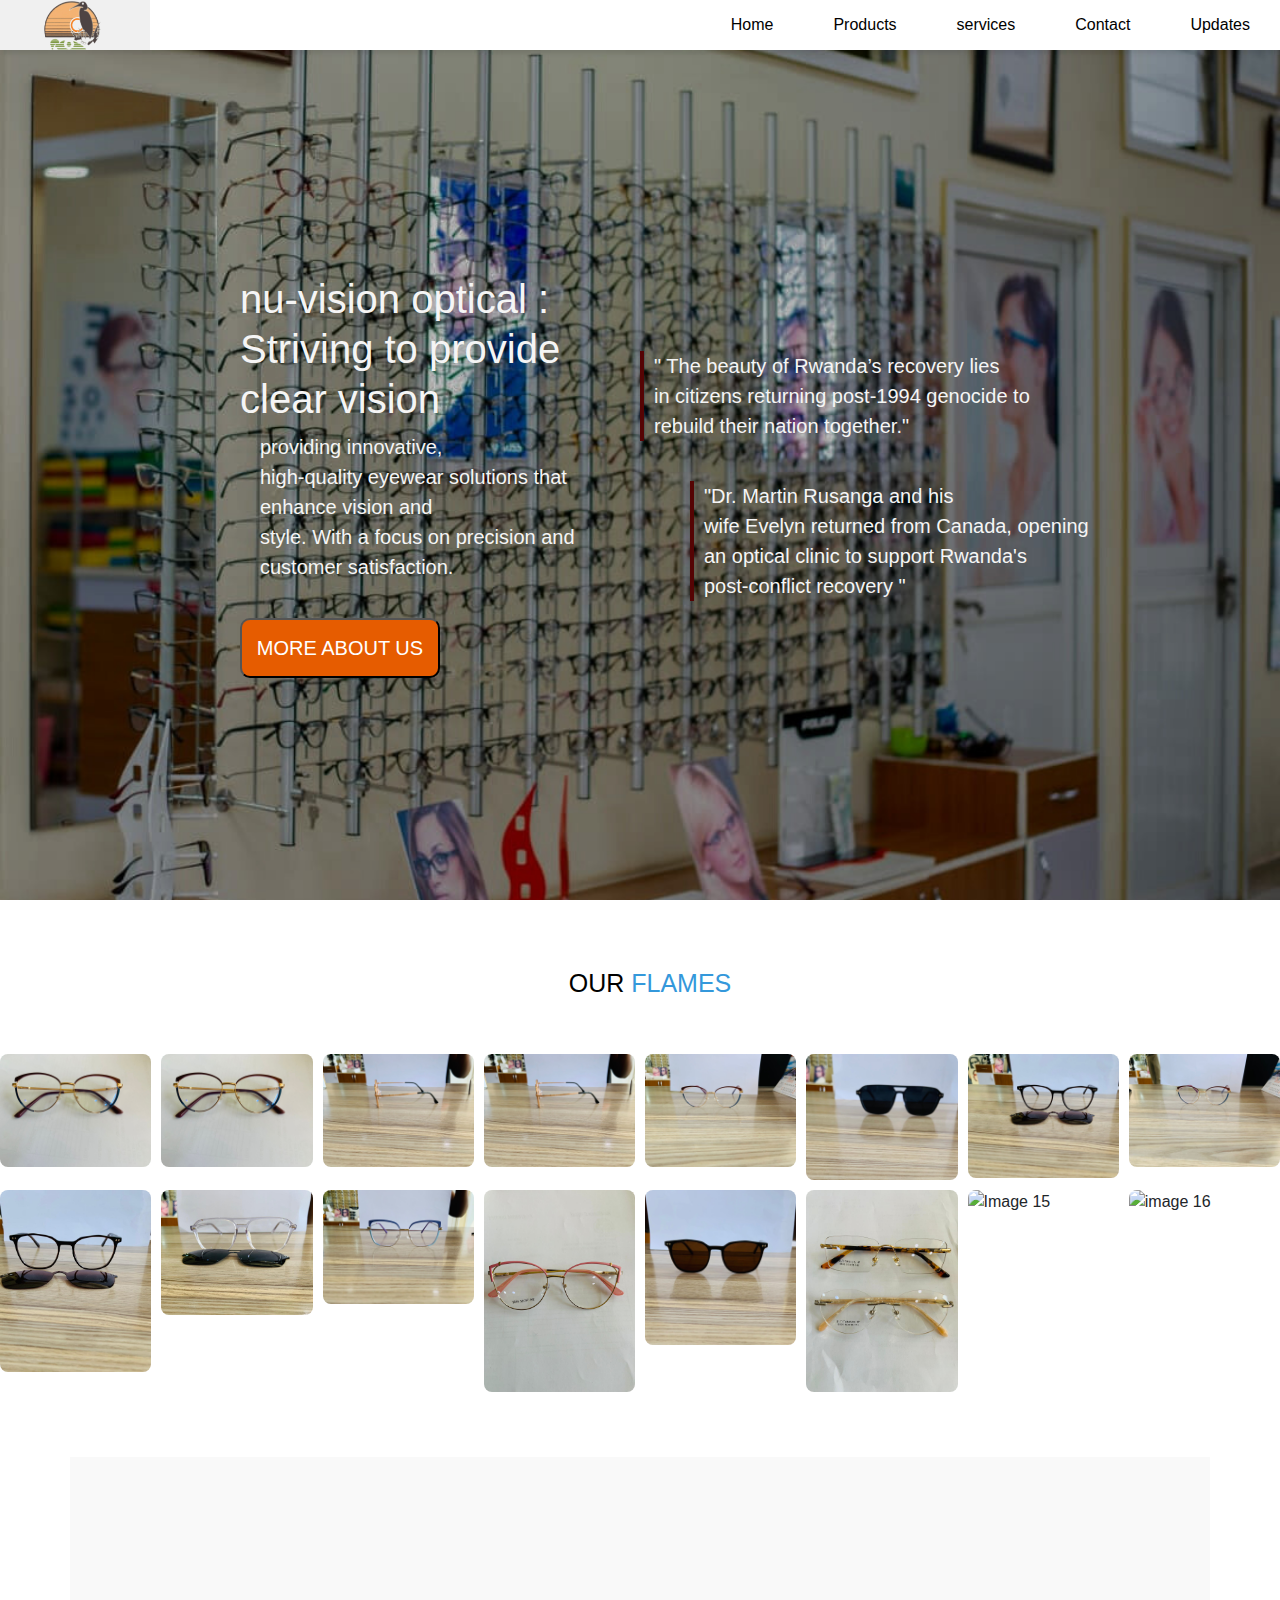
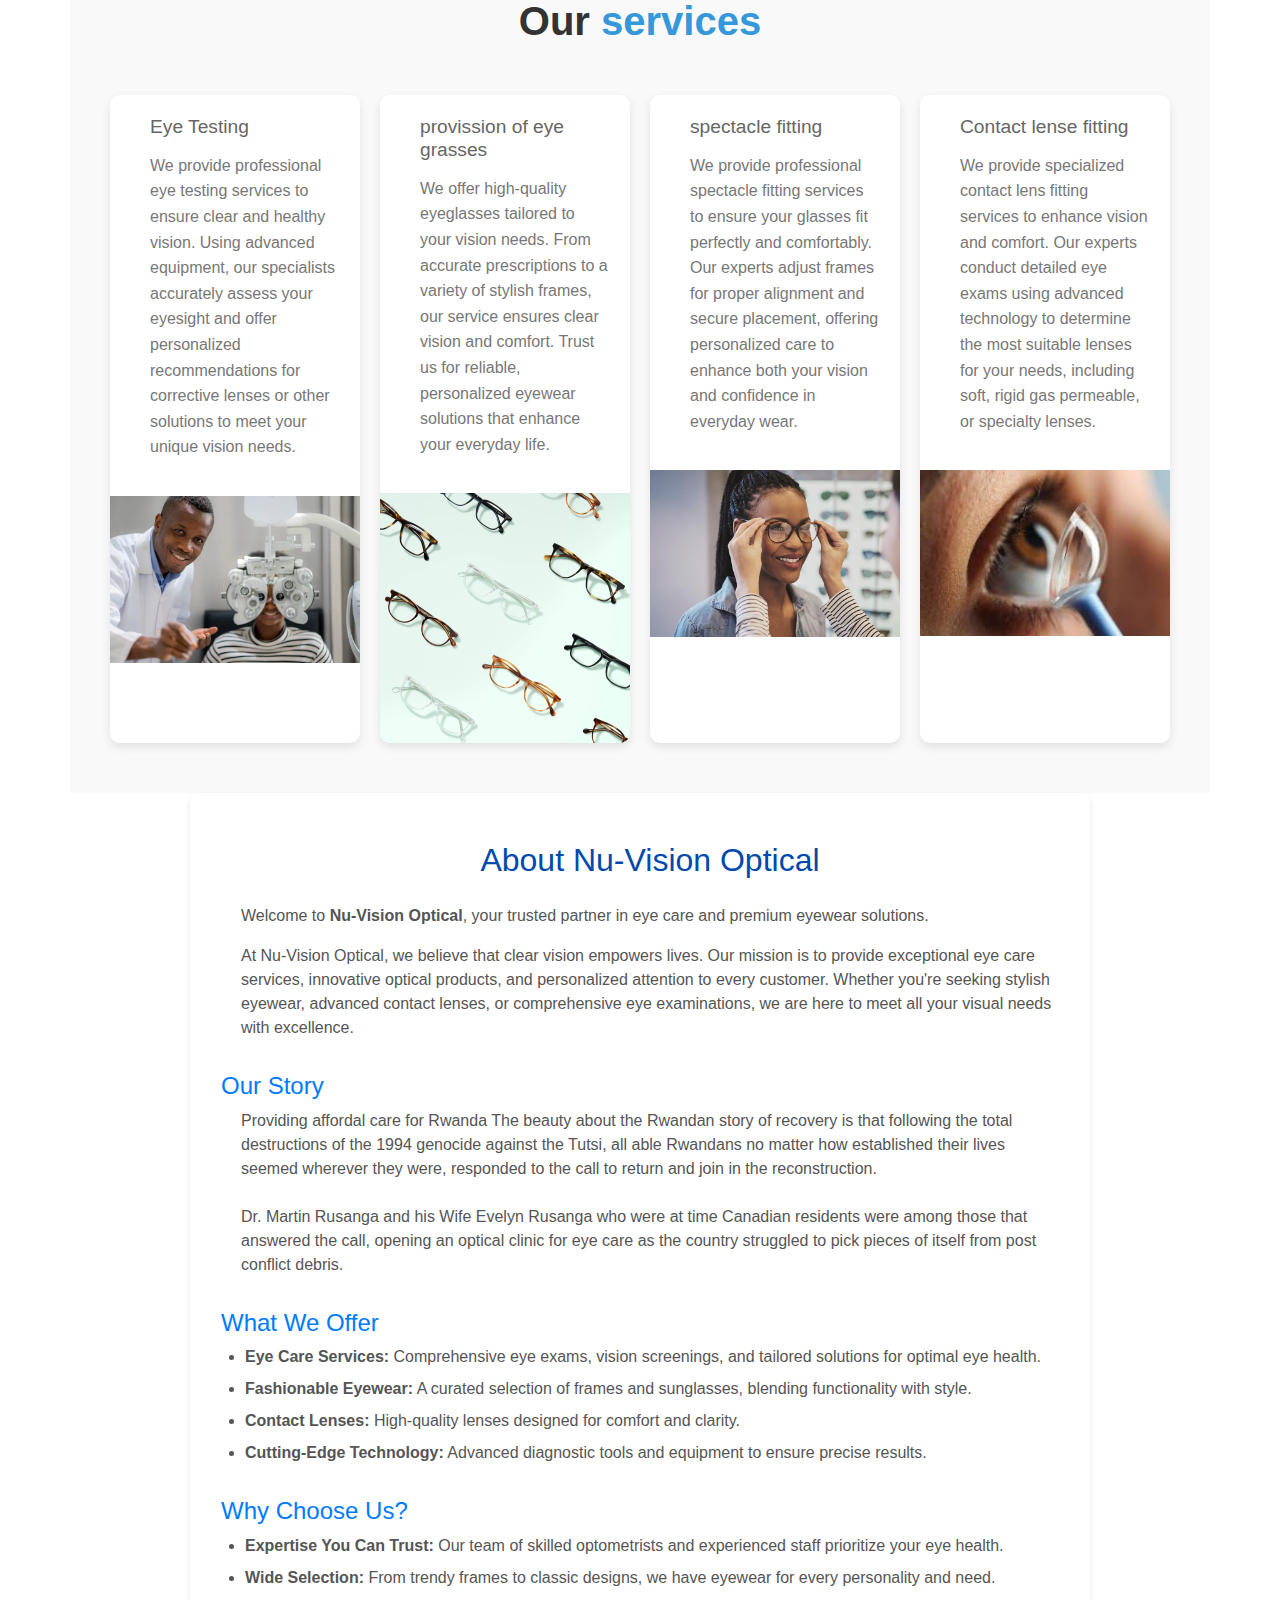
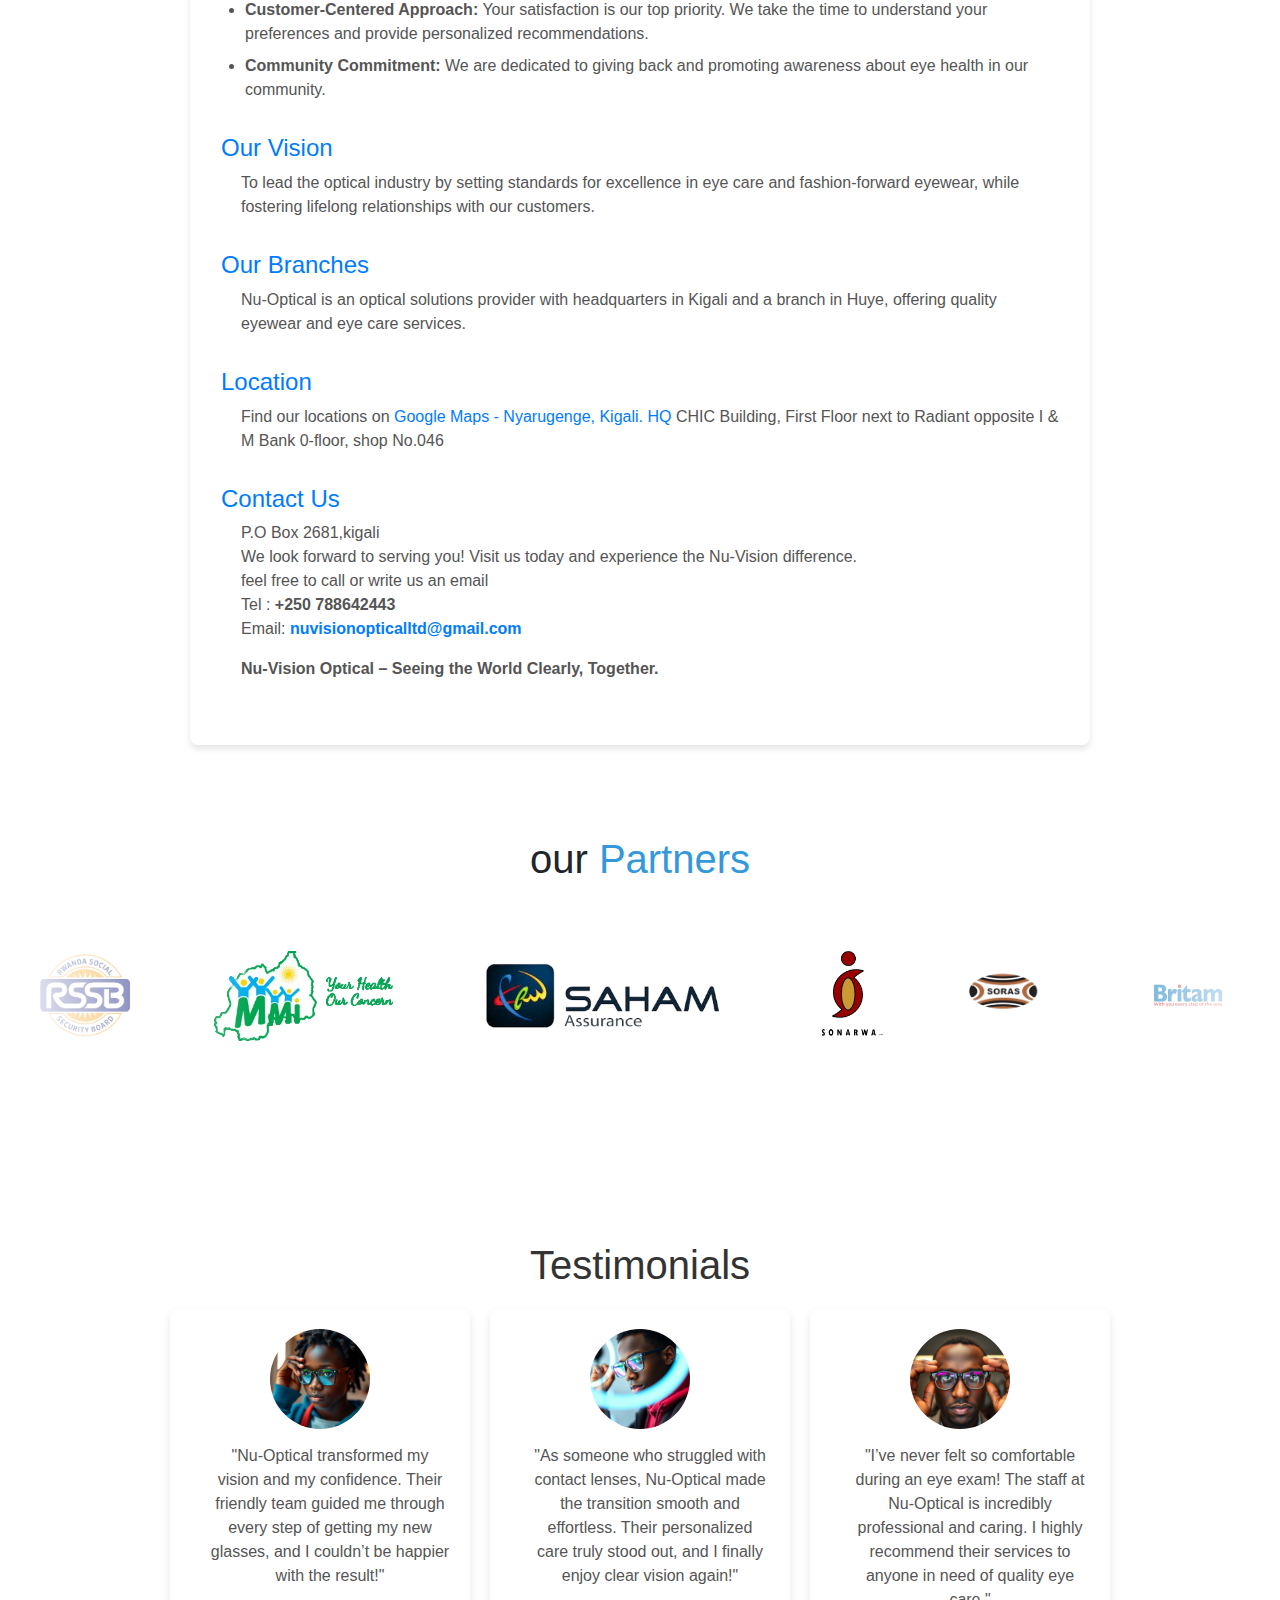
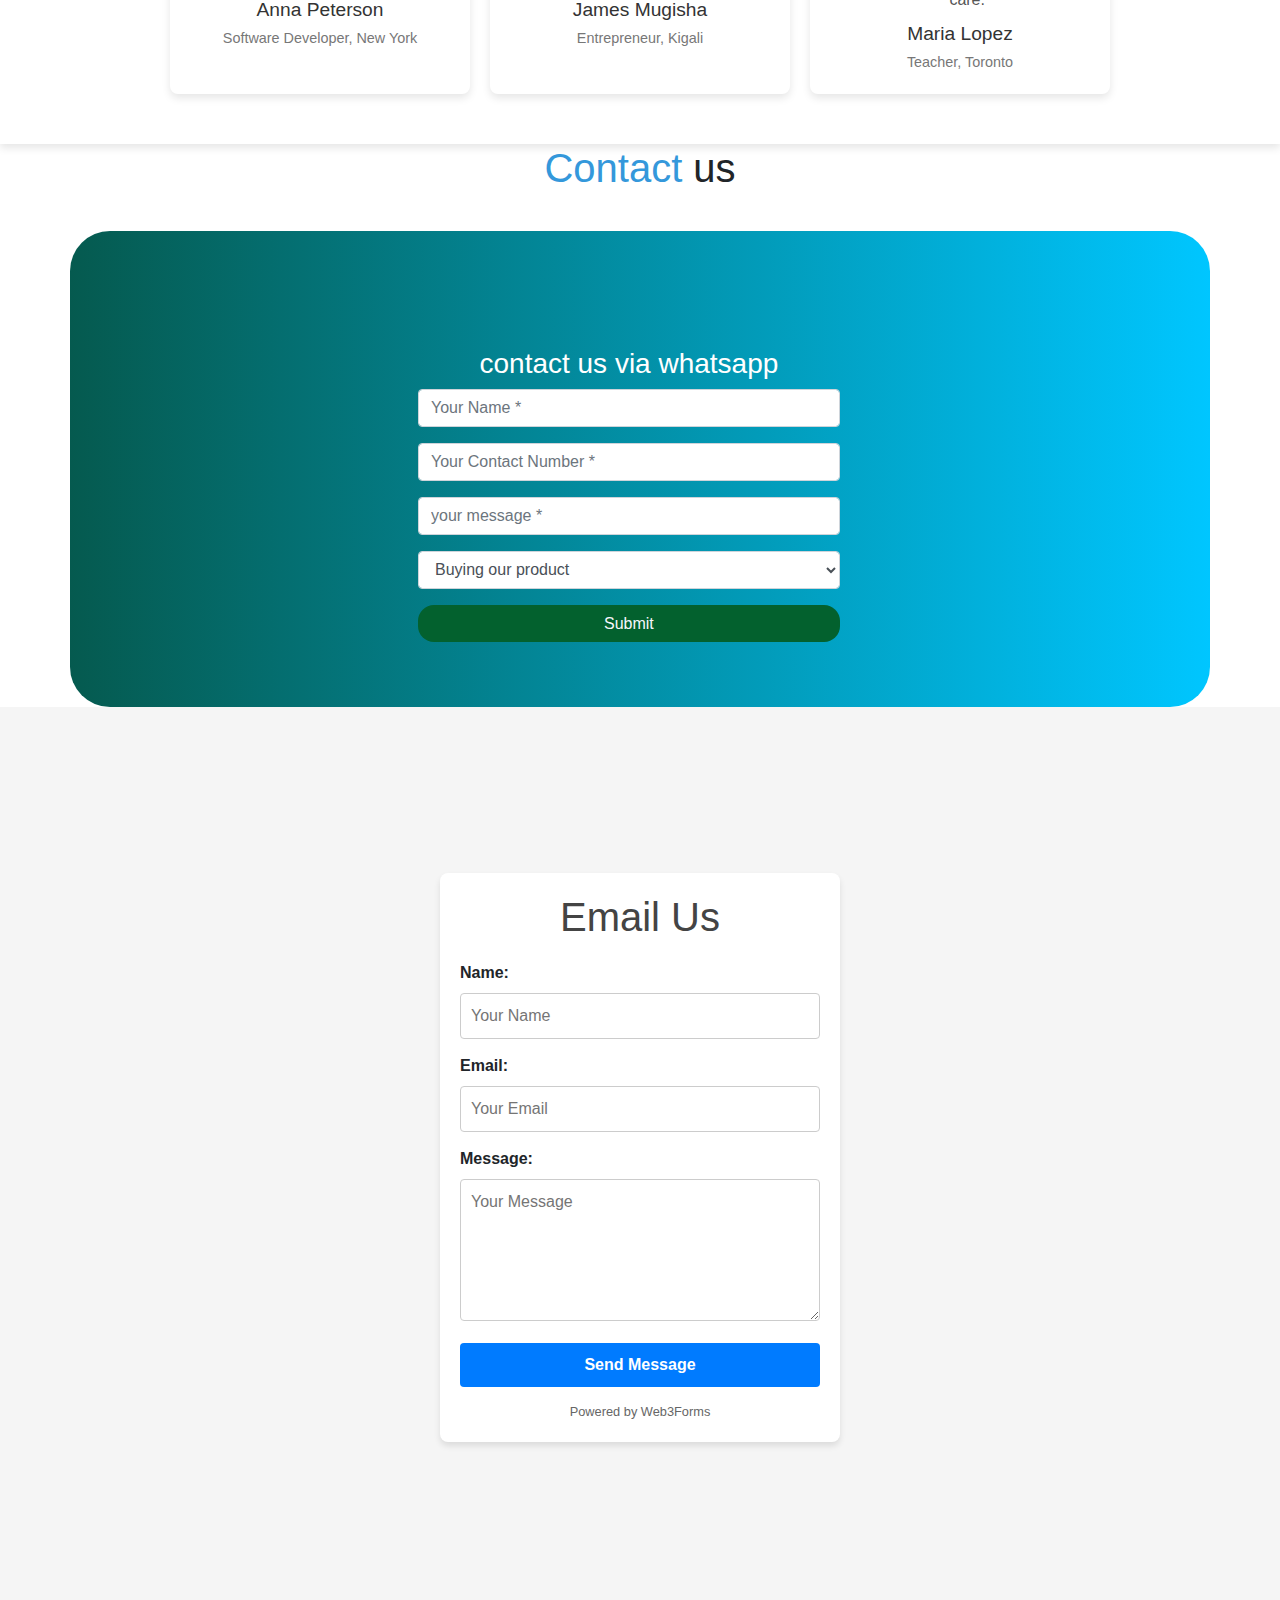
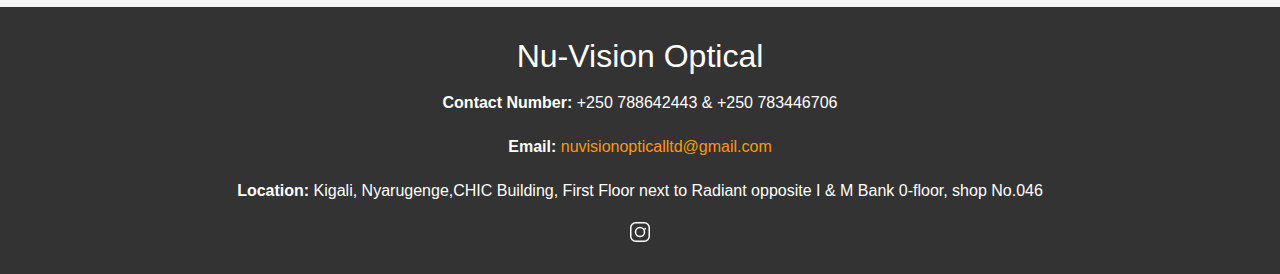
==== index.html @ e4e677a3 "Add files via upload" ====
<!DOCTYPE html>
<html lang="en">
<head>
  <meta charset="UTF-8">
  <meta http-equiv="X-UA-Compatible" content="IE=edge">
  <meta name="viewport" content="width=device-width, initial-scale=1.0">
  <title>nu-vision optical</title>
  <link rel="stylesheet" href="style.css">
   <link href="https://maxcdn.bootstrapcdn.com/bootstrap/4.1.1/css/bootstrap.min.css" rel="stylesheet"
        id="bootstrap-css" />
</head>
<body>
               <!--start of navbar-->

<section class="home">
     <nav>
    <ul class="sidebar">
      <li onclick="hideSidebar()"><a href="#"><svg xmlns="http://www.w3.org/2000/svg" height="26" viewBox="0 96 960 960" width="26"><path d="m249 849-42-42 231-231-231-231 42-42 231 231 231-231 42 42-231 231 231 231-42 42-231-231-231 231Z"/></svg></a></li>
      <li><a href="index.html">Home</a></li>
      <li><a href="products.html">Products</a></li>
              <li><a href="about.html">About</a></li>

      <li><a href="services.html">services</a></li>
      <li><a href="contacts.html">contact</a></li>
      <li><a href="updates.html">Updates</a></li>

    </ul>
    <ul>
      <li><a href="#"> <img src="logo.png"> </a></li>
      <li class="hideOnMobile"><a href="index.html">Home</a></li>
      <li class="hideOnMobile" id="scrollButton-products"><a href="#">Products</a></li>
      <li class="hideOnMobile" id="scrollButton-services"><a href="#">services</a></li>
      <li class="hideOnMobile" id="scrollButton-contacts"><a href="#">Contact</a></li>
      <li class="hideOnMobile" id="scrollButton-contacts"><a href="Updates.html">Updates</a></li>

      <li class="menu-button" onclick="showSidebar()"><a href="#"><svg xmlns="http://www.w3.org/2000/svg" height="26" viewBox="0 96 960 960" width="26"><path d="M120 816v-60h720v60H120Zm0-210v-60h720v60H120Zm0-210v-60h720v60H120Z"/></svg></a></li>
    </ul>
  </nav>

  <script>
    function showSidebar(){
      const sidebar = document.querySelector('.sidebar');
      sidebar.style.display = 'flex';
    }

    function hideSidebar(){
      const sidebar = document.querySelector('.sidebar');
      sidebar.style.display = 'none';
    }

    // Background image rotation
    let currentImage = 0;
    const images = ['image5.png', 'image6.png', 'image3.png']; // Add the images here

    function changeBackground() {
      document.querySelector('.home').style.backgroundImage = `url(${images[currentImage]})`;
      currentImage = (currentImage + 1) % images.length; // Rotate between the images
    }

    setInterval(changeBackground, 5000); // Change image every 5 seconds
  </script>
             <!--End of navbar-->




         <!--hero-->

  <main class="main-hero">
        <div class="main-texts">
            <div class="main-hero-intro"> 
              <h1> nu-vision optical :<br> Striving to provide <br>clear vision</h1> 
              <p> providing innovative,<br> high-quality  eyewear solutions that enhance vision and <br> style. With a focus on precision  and customer satisfaction.</p> 
              <button class="more-button" id="scrollButton" > MORE ABOUT US </button>
            </div>
            <div class="main-hero-quotes"> 
              <p> " The beauty of Rwanda’s recovery lies  <br>in citizens returning post-1994 genocide to <br> rebuild their nation together."</p> 
              <p>"Dr. Martin Rusanga and his <br>wife Evelyn returned from Canada, opening <br> an optical clinic to support Rwanda's <br>post-conflict recovery "</p>
            </div>
        </div>
  </main>
</section>
         <!--End of hero-->

     
    
         <!--brands-->
  <section class="destination-index" id="targetSection-products" style="margin-top: 0px;">
    <p>Our<span> Flames</span></p>
             <div class="image-gallery">
                <!-- Placeholder images, replace src with actual image paths -->
                <img src="WhatsApp Image 2025-01-03 at 4.32.01 PM (1).jpeg" alt="Image 1">
                <img src="WhatsApp Image 2025-01-03 at 4.32.01 PM.jpeg" alt="Image 2">
                <img src="WhatsApp Image 2025-01-03 at 4.32.07 PM (1).jpeg" alt="Image 3">
                <img src="WhatsApp Image 2025-01-03 at 4.32.07 PM.jpeg" alt="Image 4">
                <img src="WhatsApp Image 2025-01-03 at 4.32.17 PM (1).jpeg" alt="Image 5">
                <img src="WhatsApp Image 2025-01-03 at 4.32.45 PM.jpeg" alt="Image 6">
                <img src="WhatsApp Image 2025-01-03 at 4.32.51 PM.jpeg" alt="Image 7">
                <img src="WhatsApp Image 2025-01-03 at 4.33.42 PM.jpeg" alt="Image 8">
                <img src="WhatsApp Image 2025-01-03 at 4.34.51 PM.jpeg" alt="Image 9">
                <img src="WhatsApp Image 2025-01-03 at 4.34.57 PM.jpeg" alt="Image 10">
                <img src="WhatsApp Image 2025-01-03 at 4.35.00 PM.jpeg" alt="Image 11">
                <img src="WhatsApp Image 2025-01-03 at 4.35.08 PM.jpeg" alt="Image 12">
                <img src="WhatsApp Image 2025-01-03 at 4.35.14 PM.jpeg" alt="Image 13">
                <img src="WhatsApp Image 2025-01-03 at 4.35.17 PM.jpeg" alt="Image 14">
                <img src="WhatsApp Image 2025-01-03 at 4.35.39 PM.jpeg" alt="Image 15">
                <img src="WhatsApp Image 2025-01-03 at 4.36.24 PM.jpeg" alt="image 16">
            </div>

  </section>

           <!--End of brands-->


         <!--our services-->

<section  id="targetSection-services" style="margin-top: 0px;" >
    <div class="projects container">
      <div class="projects-header">
        <h1 class="section-title">Our <span>services</span></h1>
      </div>
      <div class="all-projects">
        <div class="project-item">
          <div class="project-info">
            <h2>Eye Testing</h2>
            <p>We provide professional eye testing services to ensure clear and healthy vision. Using advanced equipment, our specialists accurately assess your eyesight and offer personalized recommendations for corrective lenses or other solutions to meet your unique vision needs.</p>
          </div>
          <div class="project-img">
            <img src="eyetesting.png" alt="img">
          </div>
        </div>
      
        <div class="project-item">
          <div class="project-info">
            <h2>provission of eye grasses</h2>
            <p>We offer high-quality eyeglasses tailored to your vision needs. From accurate prescriptions to a variety of stylish frames, our service ensures clear vision and comfort. Trust us for reliable, personalized eyewear solutions that enhance your everyday life.</p>
          </div>
          <div class="project-img">
            <img src="provision.png" alt="img">
          </div>
        </div>
        <div class="project-item">
          <div class="project-info">
            <h2>spectacle fitting</h2>
            <p>We provide professional spectacle fitting services to ensure your glasses fit perfectly and comfortably. Our experts adjust frames for proper alignment and secure placement, offering personalized care to enhance both your vision and confidence in everyday wear.</p>
          </div>
          <div class="project-img">
            <img src="spectacle.png" alt="img">
          </div>
        </div>
           <div class="project-item">
          <div class="project-info">
            <h2>Contact lense fitting</h2>
            <p>We provide specialized contact lens fitting services to enhance vision and comfort. Our experts conduct detailed eye exams using advanced technology to determine the most suitable lenses for your needs, including soft, rigid gas permeable, or specialty lenses.</p>
          </div>
          <div class="project-img">
            <img src="Contact lense fitting.jpeg" alt="img">
          </div>
        </div>
      
   
  </section>

           <!--End of our services-->
 

<!--start of about page-->
    <main class="about-section" id="targetSection" style="margin-top: 0px;">
        <div class="container">
            <h2>About Nu-Vision Optical</h2>
            <p>
                Welcome to <strong>Nu-Vision Optical</strong>, your trusted partner in eye care and premium eyewear solutions.
            </p>
            <p>
                At Nu-Vision Optical, we believe that clear vision empowers lives. Our mission is to provide exceptional eye care services, innovative optical products, and personalized attention to every customer. Whether you're seeking stylish eyewear, advanced contact lenses, or comprehensive eye examinations, we are here to meet all your visual needs with excellence.
            </p>

            <h3>Our Story</h3>
            <p>
                Providing affordal care for Rwanda The beauty about the Rwandan story of recovery is that following the total destructions of the 1994 genocide against the Tutsi, all able Rwandans no matter how established their lives seemed wherever they were, responded to the call to return and join in the reconstruction. <br> <br> Dr. Martin Rusanga and his Wife Evelyn Rusanga who were at time Canadian residents were among those that answered the call, opening an optical clinic for eye care as the country struggled to pick pieces of itself from post conflict debris. <br> 
            </p>

            <h3>What We Offer</h3>
            <ul>
                <li><strong>Eye Care Services:</strong> Comprehensive eye exams, vision screenings, and tailored solutions for optimal eye health.</li>
                <li><strong>Fashionable Eyewear:</strong> A curated selection of frames and sunglasses, blending functionality with style.</li>
                <li><strong>Contact Lenses:</strong> High-quality lenses designed for comfort and clarity.</li>
                <li><strong>Cutting-Edge Technology:</strong> Advanced diagnostic tools and equipment to ensure precise results.</li>
            </ul>

            <h3>Why Choose Us?</h3>
            <ul>
                <li><strong>Expertise You Can Trust:</strong> Our team of skilled optometrists and experienced staff prioritize your eye health.</li>
                <li><strong>Wide Selection:</strong> From trendy frames to classic designs, we have eyewear for every personality and need.</li>
                <li><strong>Customer-Centered Approach:</strong> Your satisfaction is our top priority. We take the time to understand your preferences and provide personalized recommendations.</li>
                <li><strong>Community Commitment:</strong> We are dedicated to giving back and promoting awareness about eye health in our community.</li>
            </ul>
            <h3>Our Vision</h3>
            <p>
                To lead the optical industry by setting standards for excellence in eye care and fashion-forward eyewear, while fostering lifelong relationships with our customers.
            </p>
            <h3>Our Branches</h3>
            <p>Nu-Optical is an optical solutions provider with headquarters in Kigali and a branch in Huye, offering quality eyewear and eye care services.</p>

            
            <h3>Location</h3>
            <p>Find our locations on <a href="https://www.google.com/maps/place/Nu+Vision+Optical/@-1.9456331,30.0588031,17z/data=!4m14!1m7!3m6!1s0x19dca59fa1fba289:0xe54ddb07469572a0!2sNu+Vision+Optical!8m2!3d-1.9456385!4d30.061378!16s%2Fg%2F11qmbxnqy6!3m5!1s0x19dca59fa1fba289:0xe54ddb07469572a0!8m2!3d-1.9456385!4d30.061378!16s%2Fg%2F11qmbxnqy6?entry=ttu&g_ep=EgoyMDI0MTIxMS4wIKXMDSoASAFQAw%3D%3D">Google Maps - Nyarugenge, Kigali. HQ  </a> CHIC Building, First Floor next to Radiant opposite I & M Bank 0-floor, shop No.046</p>

            <h3>Contact Us</h3>
            <p>
                P.O Box 2681,kigali <br>
                We look forward to serving you! Visit us today and experience the Nu-Vision difference. <br>
                feel free to call or write us an email <br>
                Tel : <strong>+250 788642443 </strong><br>
                Email:<strong> <a href="https://mail.google.com/mail/u/0/#inbox?compose=CllgCHrfSnNNDKCTzTDXBdZjGrHwlclSkNxxlflBjXpDlJNhNhVlwTCKgBrnbVKBvqgJPlJKMqq">nuvisionopticalltd@gmail.com</a> </strong>
            </p>
            <p><strong>Nu-Vision Optical – Seeing the World Clearly, Together.</strong></p>
        </div>
    </main>


    <!--start of our insuarance-->
            <h1 class="section-title">our <span>Partners</span></h1>

      <div class="logos">
      <div class="logos-slide">
        <img src="rssb.png" >
        <img src="mmi.png" >
        <img src="saham.png" >
        <img src="sonarwa.png" >
        <img src="soras.png" >
        <img src="britam.png" >
        <img src="bupa.png" >
        <img src="11._RWANDA_BAR_ASSOCIATION.png">
        <img src="eden_care.png">
        <img src="ITM_AFRICA.png">
        <img src="mis_ur.png">
        <img src="NETIS_RWANDA.png">
        <img src="oldmutual.png">
        <img src="P.E.A.C.E PLAN.png">
        <img src="PACTILIS.png">
        <img src="prime.png">
        <img src="RADIANT.png">
        <img src="RDRC.png">
        <img src="sanlam.png">
        <img src="UOB.png">
      </div>

      <div class="logos-slide">
          <img src="rssb.png" >
        <img src="mmi.png" >
        <img src="saham.png" >
        <img src="sonarwa.png" >
        <img src="soras.png" >
        <img src="britam.png" >
        <img src="bupa.png" >
        <img src="11._RWANDA_BAR_ASSOCIATION.png">
        <img src="eden_care.png">
        <img src="ITM_AFRICA.png">
        <img src="mis_ur.png">
        <img src="NETIS_RWANDA.png">
        <img src="oldmutual.png">
        <img src="P.E.A.C.E PLAN.png">
        <img src="PACTILIS.png">
        <img src="prime.png">
        <img src="RADIANT.png">
        <img src="RDRC.png">
        <img src="sanlam.png">
        <img src="UOB.png">
      </div>

    </div>
    <!--End start of our insuarance-->

    <!--Start Testimoial-->


   <div class="cont">
        <div class="testimonial-section">
        <h1>Testimonials</h1>
        <div class="testimonial-container">

            <div class="testimonial">
                <img src="teen2.png" alt="Anna Peterson">
                <p>"Nu-Optical transformed my vision and my confidence. Their friendly team guided me through every step of getting my new glasses, and I couldn’t be happier with the result!"</p>
                <h3>Anna Peterson</h3>
                <span>Software Developer, New York</span>
            </div>

            <div class="testimonial">
                <img src="teen1.png" alt="James Mugisha">
                <p>"As someone who struggled with contact lenses, Nu-Optical made the transition smooth and effortless. Their personalized care truly stood out, and I finally enjoy clear vision again!"</p>
                <h3>James Mugisha</h3>
                <span>Entrepreneur, Kigali</span>
            </div>

            <div class="testimonial">
                <img src="teen3.png" alt="Maria Lopez">
                <p>"I’ve never felt so comfortable during an eye exam! The staff at Nu-Optical is incredibly professional and caring. I highly recommend their services to anyone in need of quality eye care."</p>
                <h3>Maria Lopez</h3>
                <span>Teacher, Toronto</span>
            </div>

        </div>
    </div>
   </div>
    <!--End Testimonial-->
<!--End of about page-->
           <!--start of contact us via whatsapp-->
           <div class="top-h1" id="targetSection-contacts" style="margin-top: 0px;"><h1><span>Contact </span> us</h1></div>
 <div class="container register">
        <div class="row">
            <div class="col-md-12">
                <div class="tab-pane fade show active text-align form-new" id="home" role="tabpanel"
                    aria-labelledby="home-tab">
                    <h3 class="register-headingtext-nowrap">contact us via whatsapp</h3>
                    <div class="row register-form">
                        <div class="col-md-12">
                            <form autocomplete="off">
                                <div class="form-group">
                                    <input type="text" name="Name" id="name" class="form-control"
                                        placeholder="Your Name *" value="" required="" />
                                </div>
                                <div class="form-group">
                                    <input type="number" name="Phone" id="phone" class="form-control"
                                        placeholder="Your Contact Number *" value="" required="" />
                                </div>
                                <div class="form-group">
                                    <input type="text" name="Email" id="email" class="form-control"
                                        placeholder="your message *" value="" required="" />
                                </div>
                                
                                <div class="form-group">
                                    <select class="form-control" id="service">
                                        <option>Buying our product</option>
                                        <option>Eye testing service </option>
                                        <option>provission of eye grasses</option>
                                        <option>spectacle fitting</option>
                                    </select>
                                </div>
                                <div class="form-group">
                                    <input type="button" name="submit" class="btnSubmit btn-block" onclick="gotowhatsapp()" value="Submit" />
                                </div>
                            </form>
                        </div>
                    </div>
                </div>
            </div>
        </div>
    </div>

    <script src="https://maxcdn.bootstrapcdn.com/bootstrap/4.1.1/js/bootstrap.min.js"></script>
    <script src="https://cdnjs.cloudflare.com/ajax/libs/jquery/3.2.1/jquery.min.js"></script>
    <script>
        function gotowhatsapp() {

            var name = document.getElementById("name").value;
            var phone = document.getElementById("phone").value;
            var email = document.getElementById("email").value;
            var service = document.getElementById("service").value;

            var url = "https://wa.me/250788444622?text="
                + "Name: " + name + "%0a"
                + "Phone: " + phone + "%0a"
                + "Message: " + email + "%0a"
                + "Service: " + service;

            window.open(url, '_blank').focus();
        }
    </script>

           <!--End contact us via whatsapp-->
            <script>
    document.getElementById("scrollButton").addEventListener("click", function() {
      document.getElementById("targetSection").scrollIntoView({ behavior: "smooth" });
    });
  </script>
    <script>
    document.getElementById("scrollButton-products").addEventListener("click", function() {
      document.getElementById("targetSection-products").scrollIntoView({ behavior: "smooth" });
    });
  </script>
   <script>
    document.getElementById("scrollButton-services").addEventListener("click", function() {
      document.getElementById("targetSection-services").scrollIntoView({ behavior: "smooth" });
    });
  </script>
   <script>
    document.getElementById("scrollButton-about").addEventListener("click", function() {
      document.getElementById("targetSection-about").scrollIntoView({ behavior: "smooth" });
    });
  </script>
   <script>
    document.getElementById("scrollButton-contacts").addEventListener("click", function() {
      document.getElementById("targetSection-contacts").scrollIntoView({ behavior: "smooth" });
    });
  </script>
      <div class="wrapper">

   <div class="contact-form-container">
        <h1>Email Us</h1>
        <form action="https://api.web3forms.com/submit" method="POST">
            <input type="hidden" name="access_key" value="b165cc61-a887-42fb-98b1-1a1c4581675e">
            
            <label for="name">Name:</label>
            <input type="text" id="name" name="name" placeholder="Your Name" required>

            <label for="email">Email:</label>
            <input type="email" id="email" name="email" placeholder="Your Email" required>

            <label for="message">Message:</label>
            <textarea id="message" name="message" rows="5" placeholder="Your Message" required></textarea>

            <button type="submit">Send Message</button>
        </form>
        <small>Powered by Web3Forms</small>
    </div>
</div>







 <footer>
        <h2>Nu-Vision Optical</h2>
        <div class="footer-content">
            <p><strong>Contact Number:</strong> +250 788642443 & +250 783446706

</p>
            <p><strong>Email:</strong> <a href="https://mail.google.com/mail/u/0/#inbox?compose=GTvVlcSDZPPKFsCjcqMwVfDkZQPvXFCDvgDSHfZPtPdCSLKhHdzPNHBmkkGZGClTLsLdKNwtbWtld">nuvisionopticalltd@gmail.com</a></p>
            <p><strong>Location:</strong> Kigali, Nyarugenge,CHIC Building, First Floor next to Radiant opposite I & M Bank 0-floor, shop No.046</p>
        </div>
        <div class="social-icons">
            <a href="https://www.instagram.com/nuvisionopticalrwanda/?hl=en" target="_blank" title="Instagram">
                <svg xmlns="http://www.w3.org/2000/svg" viewBox="0 0 24 24" width="24" height="24" fill="currentColor">
                    <path d="M7.75 2h8.5A5.75 5.75 0 0 1 22 7.75v8.5A5.75 5.75 0 0 1 16.25 22h-8.5A5.75 5.75 0 0 1 2 16.25v-8.5A5.75 5.75 0 0 1 7.75 2Zm0 1.5A4.25 4.25 0 0 0 3.5 7.75v8.5A4.25 4.25 0 0 0 7.75 20.5h8.5a4.25 4.25 0 0 0 4.25-4.25v-8.5A4.25 4.25 0 0 0 16.25 3.5h-8.5ZM12 6.75a5.25 5.25 0 1 1 0 10.5a5.25 5.25 0 0 1 0-10.5Zm0 1.5a3.75 3.75 0 1 0 0 7.5a3.75 3.75 0 0 0 0-7.5Zm5.25-.5a.875.875 0 1 1 0 1.75a.875.875 0 0 1 0-1.75Z" />
                </svg>
            </a>
        </div>
    </footer>

</body>
</html>
---- style.css ----
@import url('https://fonts.googleapis.com/css2?family=Montserrat:ital,wght@0,501;1,501&display=swap');

  html {
      scroll-behavior: smooth;
    }
* {
  margin: 0;
  padding: 0;

}

body {
  scroll-behavior: smooth;
  font-family: 'Noto Sans JP', sans-serif;
  margin: 0;
  line-height: 1.6;
  text-decoration: none;

}

.home {
  min-height: 100vh;
  background: url('image5.png');
  background-size: cover;
  background-repeat: no-repeat;
  background-position: center;
  background-attachment: fixed;
  font-family: 'Segoe UI', Tahoma, Geneva, Verdana, sans-serif;
  transition: background-image 1s ease-in-out; /* Smooth transition for background change */
}

nav {

  background-color: white;
  box-shadow: 3px 3px 5px rgba(0, 0, 0, 0.1);
    text-decoration: none;

}


nav ul {
  width: 100%;
  list-style: none;
  display: flex;
  justify-content: flex-end;
  align-items: center;
}

nav img {
  width: 90px;
  height: 50px;
}

nav li {
  height: 50px;
}

nav a {
  height: 100%;
  padding: 0 30px;
  text-decoration: none;
  display: flex;
  align-items: center;
  color: black;
}


nav a:hover {
  background-color: #f0f0f0;
  text-decoration: none;
}

nav li:first-child {
  margin-right: auto;
}

.sidebar {
  position: fixed;
  top: 0;
  right: 0;
  height: 100vh;
  width: 250px;
  background-color: rgba(255, 255, 255, 0.15);
  backdrop-filter: blur(12px);
  box-shadow: -10px 0 10px rgba(0, 0, 0, 0.1);
  list-style: none;
  display: none;
  flex-direction: column;
  align-items: flex-start;
  justify-content: flex-start;
  z-index: 1;
}

.sidebar li {
  width: 70%;
}

.sidebar a {
  width: 70%;
}

.menu-button {
  display: none;
}

/* Hero Section */
.main-hero {
  width: 100%;
  height: calc(100vh - 80px);
  display: flex;
  justify-content: center;
  align-items: center;
  column-gap: 50px;


}

.main-texts {
  display: flex;
  justify-content: center;
  align-items: center;
  color: whitesmoke;
  isolation: isolate;
  width: 100%;
}

.main-hero-intro {
  flex-basis: 600px;
  padding-left: 200px;
  z-index: 100px;
  animation: fadeInUp 2s ease;
}

.main-hero-intro h1 {
  font-size: 40px;
  line-height: 50px;
}

.main-hero-intro p {
  font-size: 20px;
  line-height: 30px;
}

.main-hero-quotes {
  flex-basis: 600px;
  animation: fadeInRight 2s ease;
}

.main-hero-quotes p {
  font-size: 20px;
  border-left: 4px solid #550404;
  padding-left: 10px;
  margin: 40px 0;
}

.main-hero-quotes p:nth-child(2) {
  margin-left: 50px;
}

.more-button {
  width: 200px;
  height: 60px;
  border-radius: 10px;
  background-color: rgb(230, 92, 0);
  margin-top: 20px;
    text-decoration: none;
   color: white;
   font-size: 20px;
   cursor: pointer;

}

.more-button:hover{
  color: white;
  text-decoration: none;
}
.more-button a {
  font-size: 20px;
  color: white;
  text-decoration: none;
}

@keyframes fadeInUp {
  0% {
    opacity: 0;
    transform: translateY(50px);
  }
  100% {
    opacity: 1;
    transform: translateY(0px);
  }
}

@keyframes fadeInRight {
  0% {
    opacity: 0;
    transform: translateX(50px);
  }
  100% {
    opacity: 1;
    transform: translateX(0px);
  }
}

@media screen and (max-width: 600px) {

@media (max-width: 1024px){
  .main-hero {
    width: 700px;
    height: 500px;
    margin-top: 30vh;
  }
}
@media (max-width: 800px) {
  .hideOnMobile {
    display: none;
  }
  .menu-button {
    display: block;
  }
}

@media (max-width: 400px) {
  .sidebar {
    width: 100%;
  }
}
  .main-hero {
    width: 200px;
    height: 500px;
    margin-top: 50vh;
  }

  .main-hero-intro {
    animation: fadeInUp 4s ease;
    width: 300px;
    height: 300px;
    position: absolute;
    bottom: 300px;
    flex-wrap: wrap;
  }

  .more-button {
    width: 200px;
    height: 60px;
    border-radius: 10px;
    background-color: rgb(230, 92, 0);
    margin-left: 50px;
  }

  .main-hero-intro h1 {
    font-size: 30px;
    text-align: center;
  }

  .main-hero-intro p {
    text-align: center;
    line-height: 30px;
    font-size: 21px;
  }

  .main-hero-quotes {
    display: none;
  }

  .home {
    min-height: 50vh;
    background: url('image5.png');
    background-size: cover;
    background-repeat: no-repeat;
    font-family: 'Segoe UI', Tahoma, Geneva, Verdana, sans-serif;
    background-attachment: fixed;
  }
  .destination-index{
    width: 100%;
    padding: 65px 0px;
    background-color: white;
    display: flex;
    justify-content: center;
    align-items: center;
    flex-wrap: wrap;
    row-gap: 10px;
}

}
.aboutus{
  padding-top: 40px;
  width: 100%;
  height: 100vh;
  text-align: center;
}












.destination-index{
    width: 100%;
    padding: 65px 0px;
    background-color: white;
    display: flex;
    justify-content: center;
    align-items: center;
    flex-wrap: wrap;
    column-gap: 10px;
}
.destination-index-box{
    width: 250px;
    height: 250px;
    background-color: black;
    background-repeat: no-repeat;
    background-size: cover;
    justify-content: center;
    align-items: center;
    display: flex;
    position: relative;


}
.overlay{
    position: absolute;
    right: 0px;
    left: 0px;
    top: 0px;
    bottom: 0px;
    opacity: 0.5;
    background-color: black;
    transition: all 400ms ease;
}
.overlay:hover{
    opacity: 0.3;
}




.destination-index-box h3{
    text-align: center;
    font-size: 22px;
    z-index: 1;
    text-decoration: none;
    color: white;

    
}
.destination-index-box:hover{
    text-decoration: none;
    color: white;

    
}
.destination-index P{
    font-size: 25px;
    color: black;
    text-transform: uppercase;
    padding-bottom: 35px;
    text-align: center;
    flex-basis: 100%;
    justify-content: center;

}
.destination-index a{
    text-decoration: none;

}
.destination-index-box:nth-child(2){
    background-image: url(gucci.jpg);
}
.destination-index-box:nth-child(3){
    background-image: url(prada.png);
}
.destination-index-box:nth-child(4){
    background-image: url(bruberry.jpg);
}
.destination-index-box:nth-child(5){
    background-image: url(dior.jpg);
}







.services{
  margin-top: 10vh;
  width: 100%;
  height: 100vh ;
  color: black;
  text-align: center;
  gap: 20px;

}
h2{
  margin-left: 20px;
}
p{
  margin-left: 20px;
}
.container-box{
  width: 90%;
  height: 140vh;
  margin: 8vh;
  color: white;
  background-color: rebeccapurple;
  color: white;

}
.container1{
  width: 100%;
  height: 50vh;
  background-color: black;
  display: flex;

}

.box-1{
  width: 50%;
  height: 50vh;
  background-color: black;
  background-repeat: no-repeat;
  background-size: cover;
  background-position: center;
}
.box-1 img{
  width: 100%;
  height: 50vh;
    filter: brightness(0.8);

}
.box-2{
width: 50%;
height: 50vh;
background-color: black;
background-repeat: no-repeat;
background-size: cover;
background-position: center;

}
.box-2 img{
  width: 100%;
  height: 50vh;
    filter: brightness(0.8);

}

.box-2 img:hover{
  filter: brightness(0.6);
}
.box-1 img:hover{
  filter: brightness(0.6);
}


@media screen and (max-width: 600px){
  .main-hero{
    width: 100%;
    height: 50vh;
  }
  .main-texts{
    width: 500px;
    height: 600px;

  }
.main-hero-intro {
    animation: fadeInUp 4s ease;

    width: 500px;
    height: 70vh;
    position: absolute;
    top: 30vh;
    right: 30px;
    text-align: center;

  }

  .more-button {
    width: 200px;
    height: 60px;
    border-radius: 10px;
    background-color: rgb(230, 92, 0);
    margin-left: 0px;
  }

  .main-hero-intro h1 {
    font-size: 30px;
  }

  .main-hero-intro p {
    line-height: 30px;
    font-size: 21px;
    margin-right: 20px;
  }

  .main-hero-quotes {
    display: none;
  }

.services{
  width: 100%;
  height: 100vh;
}
.box-2 img{
  display: none;

}
.box-1 img{
  display: none;


}
.container-box{
  width: 100%;
  height: 100vh;
  color: white;
  background-color: rebeccapurple;
  color: white;
  margin-left: 0px;
  row-gap: 10px;
}
.container1{
  width: 100%;
  height: 100vh;
  background-color: black;
  display: flex;
      row-gap: 10px;
      margin-top: 20px;


}
.box-1{
      row-gap: 10px;
      border-radius: 50px;
  width: 100%;
  height: 60vh;
  background-color: black;
  background-repeat: no-repeat;
  background-size: cover;
  background-position: center;
}
.box-2{
        border-radius: 50px;

row-gap: 10px;
width: 100%;
height: 60vh;
background-color: black;
background-repeat: no-repeat;
background-size: cover;
background-position: center;

}
h2{
  padding-left: 20px;
    margin-right: 0px;

}
p{
  padding-left: 20px;
    margin-right: 0px;
      font-size: 18px;



}
.box-2 p{
  padding-right: 20px;
}
.box-2 h2{
  padding-right: 20px;
}
}




/* Projects Section */
.projects {
  padding: 50px 0;
  background: #f9f9f9;
}

.projects-header {
  text-align: center;
  margin-bottom: 50px;
}

.projects-header .section-title {
  font-size: 2.5rem;
  font-weight: bold;
  color: #333;
}

.projects-header .section-title span {
  color: #3498db;
}

.all-projects {
  display: flex;
  flex-wrap: wrap;
  justify-content: center;
  gap: 20px;
}

.project-item {
  display: flex;
  flex-direction: column;
  background: #fff;
  box-shadow: 0px 4px 10px rgba(0, 0, 0, 0.1);
  border-radius: 10px;
  overflow: hidden;
  max-width: 250px;
}

.project-img img {
  width: 100%;
  height: auto;
}

.project-info {
  padding: 20px;
}

.project-info h1 {
  font-size: 1.5rem;
  color: #333;
  margin-bottom: 10px;
}

.project-info h2 {
  font-size: 1.2rem;
  color: #666;
  margin-bottom: 15px;
}

.project-info p {
  font-size: 1rem;
  color: #777;
  line-height: 1.6;
}

 

    .register .nav-tabs .nav-link:hover {
            border: none;
        }

        .text-align {
            margin-top: -3%;
            margin-bottom: -9%;

            padding: 10%;
            margin-left: 30%;
        }

        .form-new {
            margin-right: 22%;
            margin-left: 20%;
        }

        .register-heading {
            margin-left: 21%;
            margin-bottom: 10%;
            color: #e9ecef;
        }

        .register-heading h1 {
            margin-left: 21%;
            margin-bottom: 10%;
            color: #e9ecef;
        }

        .register {
            background: -webkit-linear-gradient(left, #055a4f, #00c6ff);
            margin-top: 3%;
            padding: 3%;
            border-radius: 2.5rem;
        }

        .btnSubmit {
            width: 50%;
            border-radius: 1rem;
            padding: 1.5%;
            color: #fff;
            background-color: #03612e;
            border: none;
            cursor: pointer;
            margin-right: 6%;
            color: rgb(246, 246, 252);
            margin-top: 4%;
        }

        .register-headingtext-nowrap{
            color: white;
                text-align: center;

        }

span{
    color: #3498db;

}

.top-h1{
  width: 100%;
  text-align: center;
}
@media screen and (max-width: 600px){
  .register-heading text-nowrap{
    text-align: center;
  }
}
/* About Section */
.about-section {
    padding: 3rem 1rem;
    background-color: white;
    border-radius: 8px;
    box-shadow: 0 4px 6px rgba(0, 0, 0, 0.1);
    max-width: 900px;
    margin: 2rem auto;
}

.about-section h2 {
    font-size: 2rem;
    color: #004aad;
    text-align: center;
    margin-bottom: 1.5rem;
}

.about-section h3 {
    font-size: 1.5rem;
    color: #007bff;
    margin-top: 2rem;
}

.about-section p {
    margin-bottom: 1rem;
    font-size: 1rem;
    color: #555;
}

.about-section ul {
    list-style: disc;
    margin-left: 1.5rem;
    margin-bottom: 1.5rem;
}

.about-section ul li {
    margin-bottom: 0.5rem;
    font-size: 1rem;
    color: #555;
}


/* Footer */
 
footer {
            background-color: #333;
            color: white;
            padding: 20px;
            text-align: center;
            display: flex;
            flex-direction: column;
            align-items: center;
        }

        footer h2 {
            margin: 10px 0;
        }

        .footer-content {
            display: flex;
            flex-direction: column;
            align-items: center;
            gap: 10px;
        }

        .footer-content a {
            color: #ff9800;
            text-decoration: none;
        }

        .footer-content a:hover {
            text-decoration: underline;
        }

        .footer-content p {
            margin: 5px 0;
        }

        .social-icons {
            display: flex;
            justify-content: center;
            gap: 15px;
            margin-top: 10px;
        }

        .social-icons a {
            color: white;
            font-size: 1.5em;
            transition: color 0.3s;
        }

        .social-icons a:hover {
            color: #ff9800;
        }
@keyframes slide {
  from {
    transform: translateX(0);
  }
  to {
    transform: translateX(-100%);
  }
}

.logos {
  overflow: hidden;
  padding: 60px 0;
  background: white;
  white-space: nowrap;
  position: relative;
}

.logos:before,
.logos:after {
  position: absolute;
  top: 0;
  width: 250px;
  height: 100%;
  content: "";
  z-index: 2;
}

.logos:before {
  left: 0;
  background: linear-gradient(to left, rgba(255, 255, 255, 0), white);
}

.logos:after {
  right: 0;
  background: linear-gradient(to right, rgba(255, 255, 255, 0), white);
}

.logos:hover .logos-slide {
  animation-play-state: paused;
}

.logos-slide {
  display: inline-block;
  animation: 40s slide infinite linear;
  margin-bottom: 10vh;
}

.logos-slide img {
  height: 90px;
  margin: 0 40px;
}
.section-title{
  margin-top: 10vh;
  text-align: center;
}

 a:hover {
            color: black; /* Set a custom hover color */
            text-decoration: none; /* Ensure no underline on hover */
        }

.cont {
            font-family: Arial, sans-serif;
            margin: 0;
            padding: 0;
            background-color: #f5f5f5;
        }
        .testimonial-section {
            text-align: center;
            padding: 50px;
            background-color: #fff;
            box-shadow: 0 4px 8px rgba(0, 0, 0, 0.1);
        }
        .testimonial-section h1 {
            font-size: 2.5em;
            margin-bottom: 20px;
            color: #333;
        }
        .testimonial-container {
            display: flex;
            justify-content: center;
            gap: 20px;
            flex-wrap: wrap;
        }
        .testimonial {
            background: #fff;
            border-radius: 8px;
            box-shadow: 0 4px 8px rgba(0, 0, 0, 0.1);
            width: 300px;
            padding: 20px;
            text-align: center;
        }
        .testimonial img {
            width: 100px;
            height: 100px;
            border-radius: 50%;
            object-fit: cover;
            margin-bottom: 15px;
        }
        .testimonial p {
            font-size: 1em;
            color: #555;
            line-height: 1.5;
            margin-bottom: 10px;
        }
        .testimonial h3 {
            font-size: 1.2em;
            color: #333;
            margin: 10px 0 5px;
        }
        .testimonial span {
            font-size: 0.9em;
            color: #777;
        }
span{
    color: #3498db;

}
  .content {
            max-width: 1200px;
            margin: 20px auto;
            padding: 20px;
            background: white;
            border-radius: 8px;
            box-shadow: 0 2px 5px rgba(0, 0, 0, 0.1);
        }

        .update-section {
            margin-bottom: 30px;
            text-align: center;
        }

        .image-gallery {
            display: grid;
            grid-template-columns: repeat(auto-fit, minmax(150px, 1fr));
            gap: 10px;
        }

        .image-gallery img {
            width: 100%;
            border-radius: 8px;
        }

        .video-section {
            text-align: center;
            margin: 20px 0;
        }

        video {
            width: 100%;
            max-width: 800px;
            border-radius: 8px;
        }

        .update-text {
            font-size: 1.2em;
            line-height: 1.6;
        }
     .wrapper {
            display: flex;
            justify-content: center;
            align-items: center;
            height: 100vh;
            background-color: #f5f5f5; /* Optional: background for better visibility */
        }

        .contact-form-container {
            background: #fff;
            padding: 20px;
            border-radius: 8px;
            box-shadow: 0 4px 6px rgba(0, 0, 0, 0.1);
            width: 100%;
            max-width: 400px;
        }

        .contact-form-container h1 {
            text-align: center;
            color: #444;
            margin-bottom: 20px;
        }

        .contact-form-container label {
            display: block;
            margin-bottom: 8px;
            font-weight: bold;
            background-color: white;
        }

        .contact-form-container input,
        .contact-form-container textarea,
        .contact-form-container button {
            width: 100%;
            padding: 10px;
            margin-bottom: 15px;
            border: 1px solid #ccc;
            border-radius: 4px;
            font-size: 16px;
        }

        .contact-form-container input:focus,
        .contact-form-container textarea:focus {
            border-color: #007BFF;
            outline: none;
            box-shadow: 0 0 5px rgba(0, 123, 255, 0.5);
        }

        .contact-form-container button {
            background-color: #007BFF;
            color: white;
            border: none;
            cursor: pointer;
            font-weight: bold;
            transition: background-color 0.3s ease;
        }

        .contact-form-container button:hover {
            background-color: #0056b3;
        }

        .contact-form-container small {
            display: block;
            text-align: center;
            color: #666;



        }
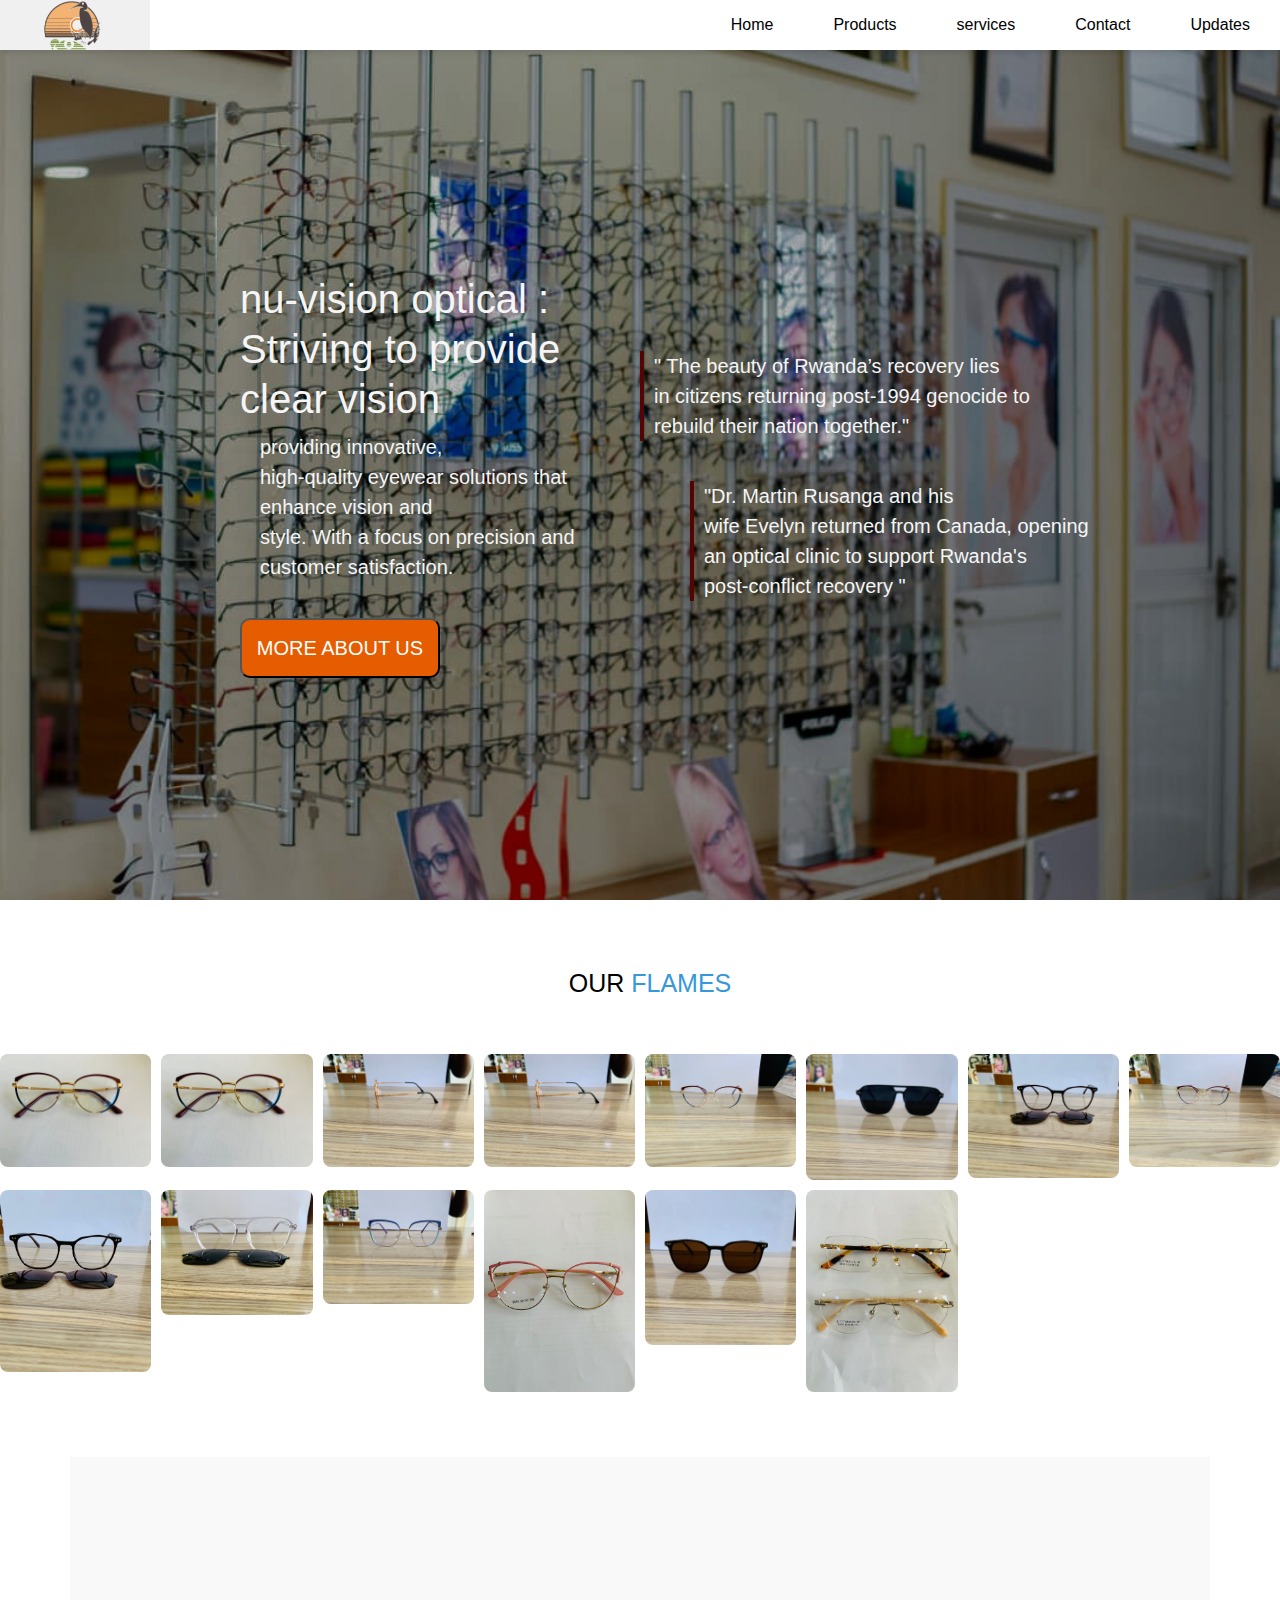
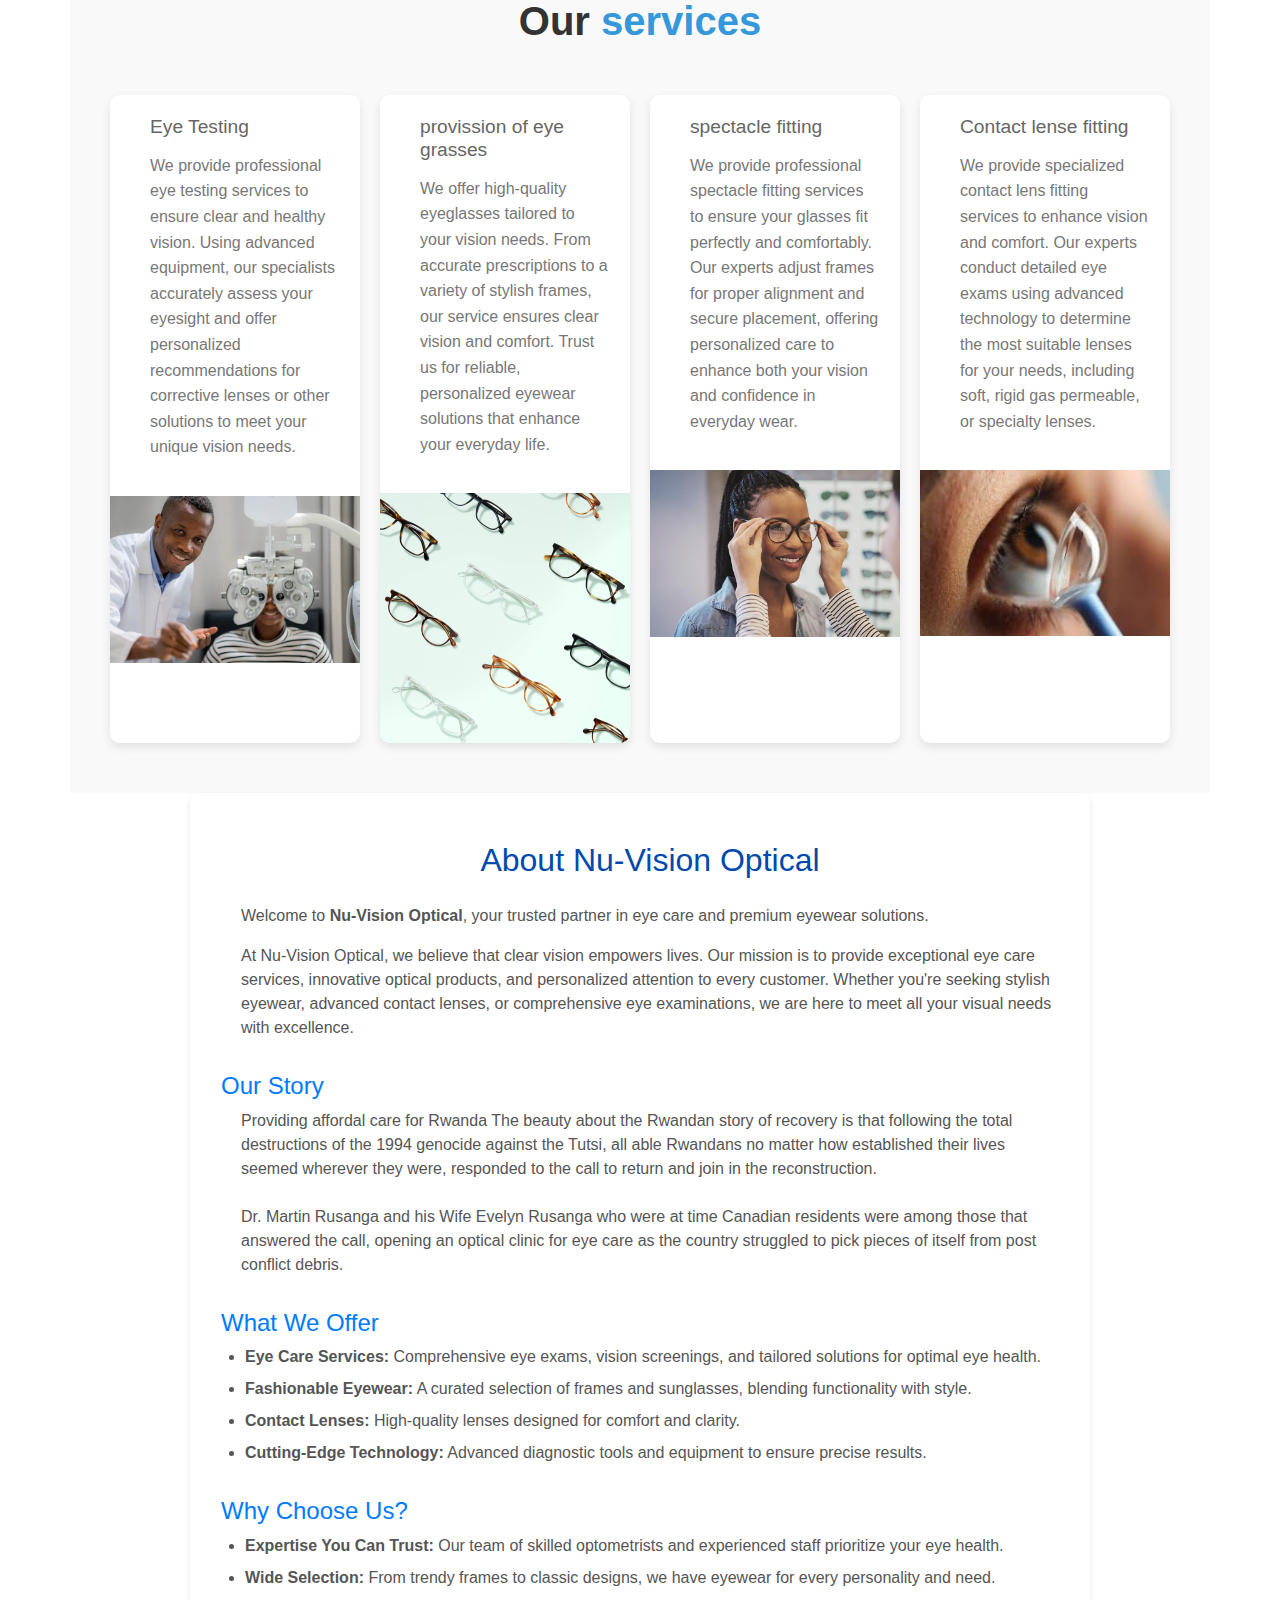
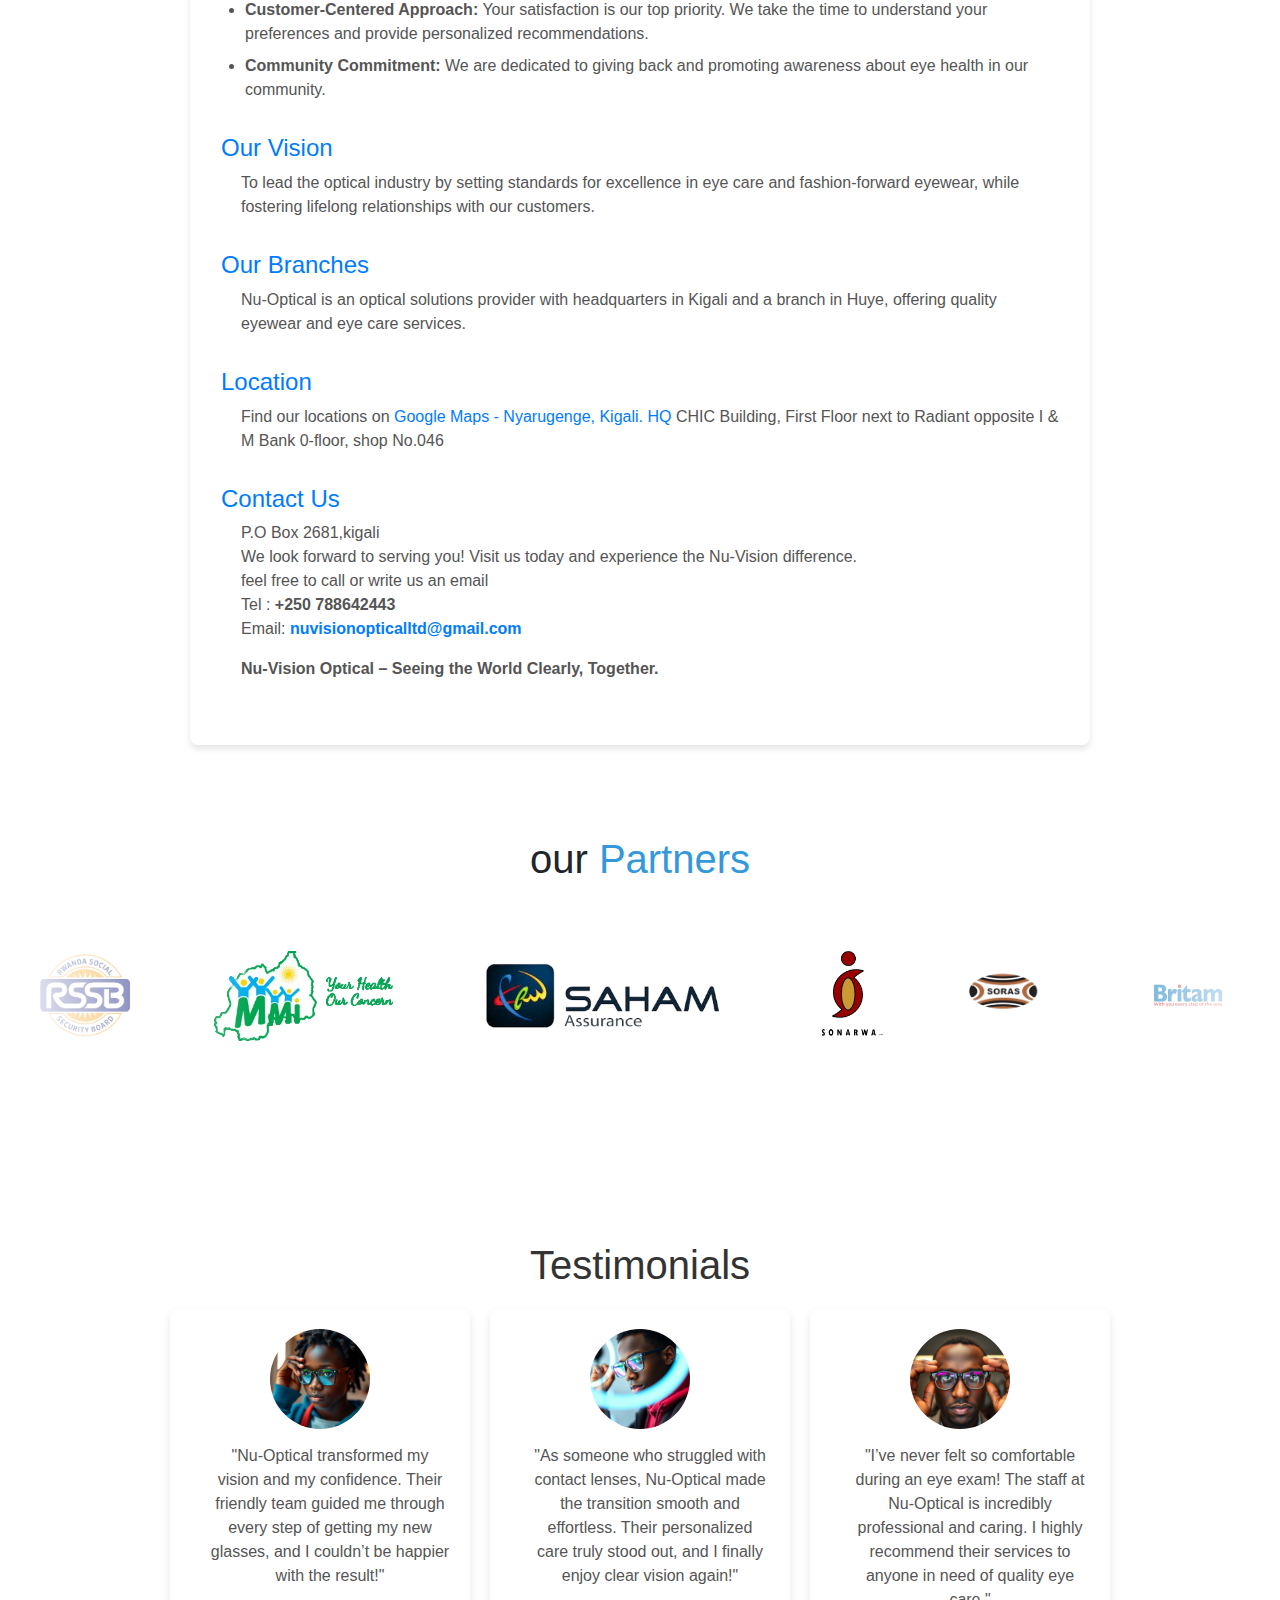
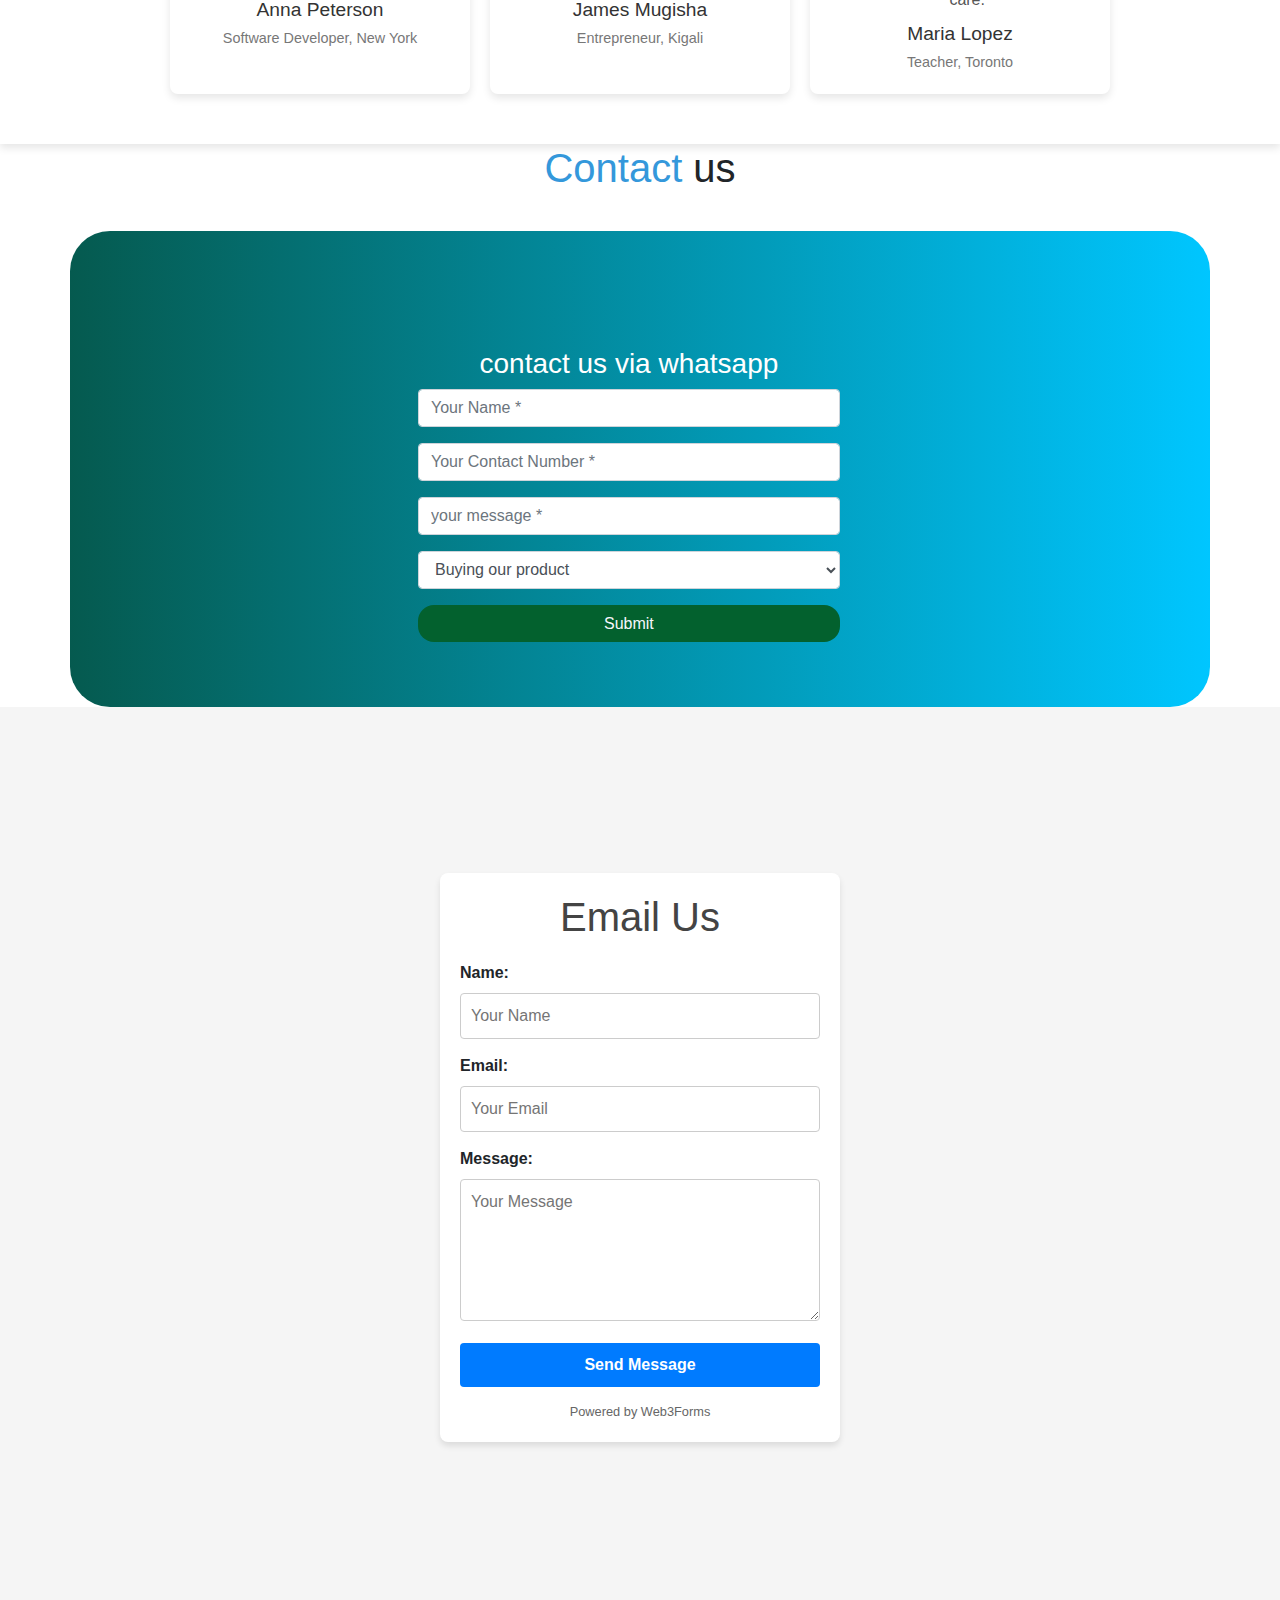
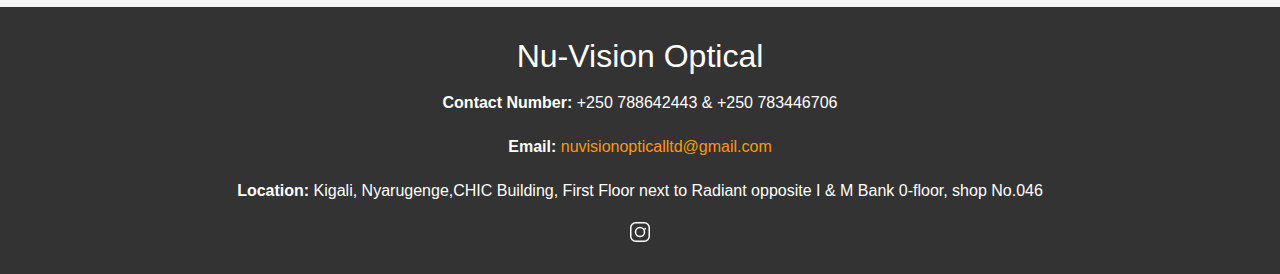
==== commit c0fff3c1: "index.html" ====
--- a/index.html
+++ b/index.html
@@ -103,8 +103,7 @@
                 <img src="WhatsApp Image 2025-01-03 at 4.35.08 PM.jpeg" alt="Image 12">
                 <img src="WhatsApp Image 2025-01-03 at 4.35.14 PM.jpeg" alt="Image 13">
                 <img src="WhatsApp Image 2025-01-03 at 4.35.17 PM.jpeg" alt="Image 14">
-                <img src="WhatsApp Image 2025-01-03 at 4.35.39 PM.jpeg" alt="Image 15">
-                <img src="WhatsApp Image 2025-01-03 at 4.36.24 PM.jpeg" alt="image 16">
+        
             </div>
 
   </section>
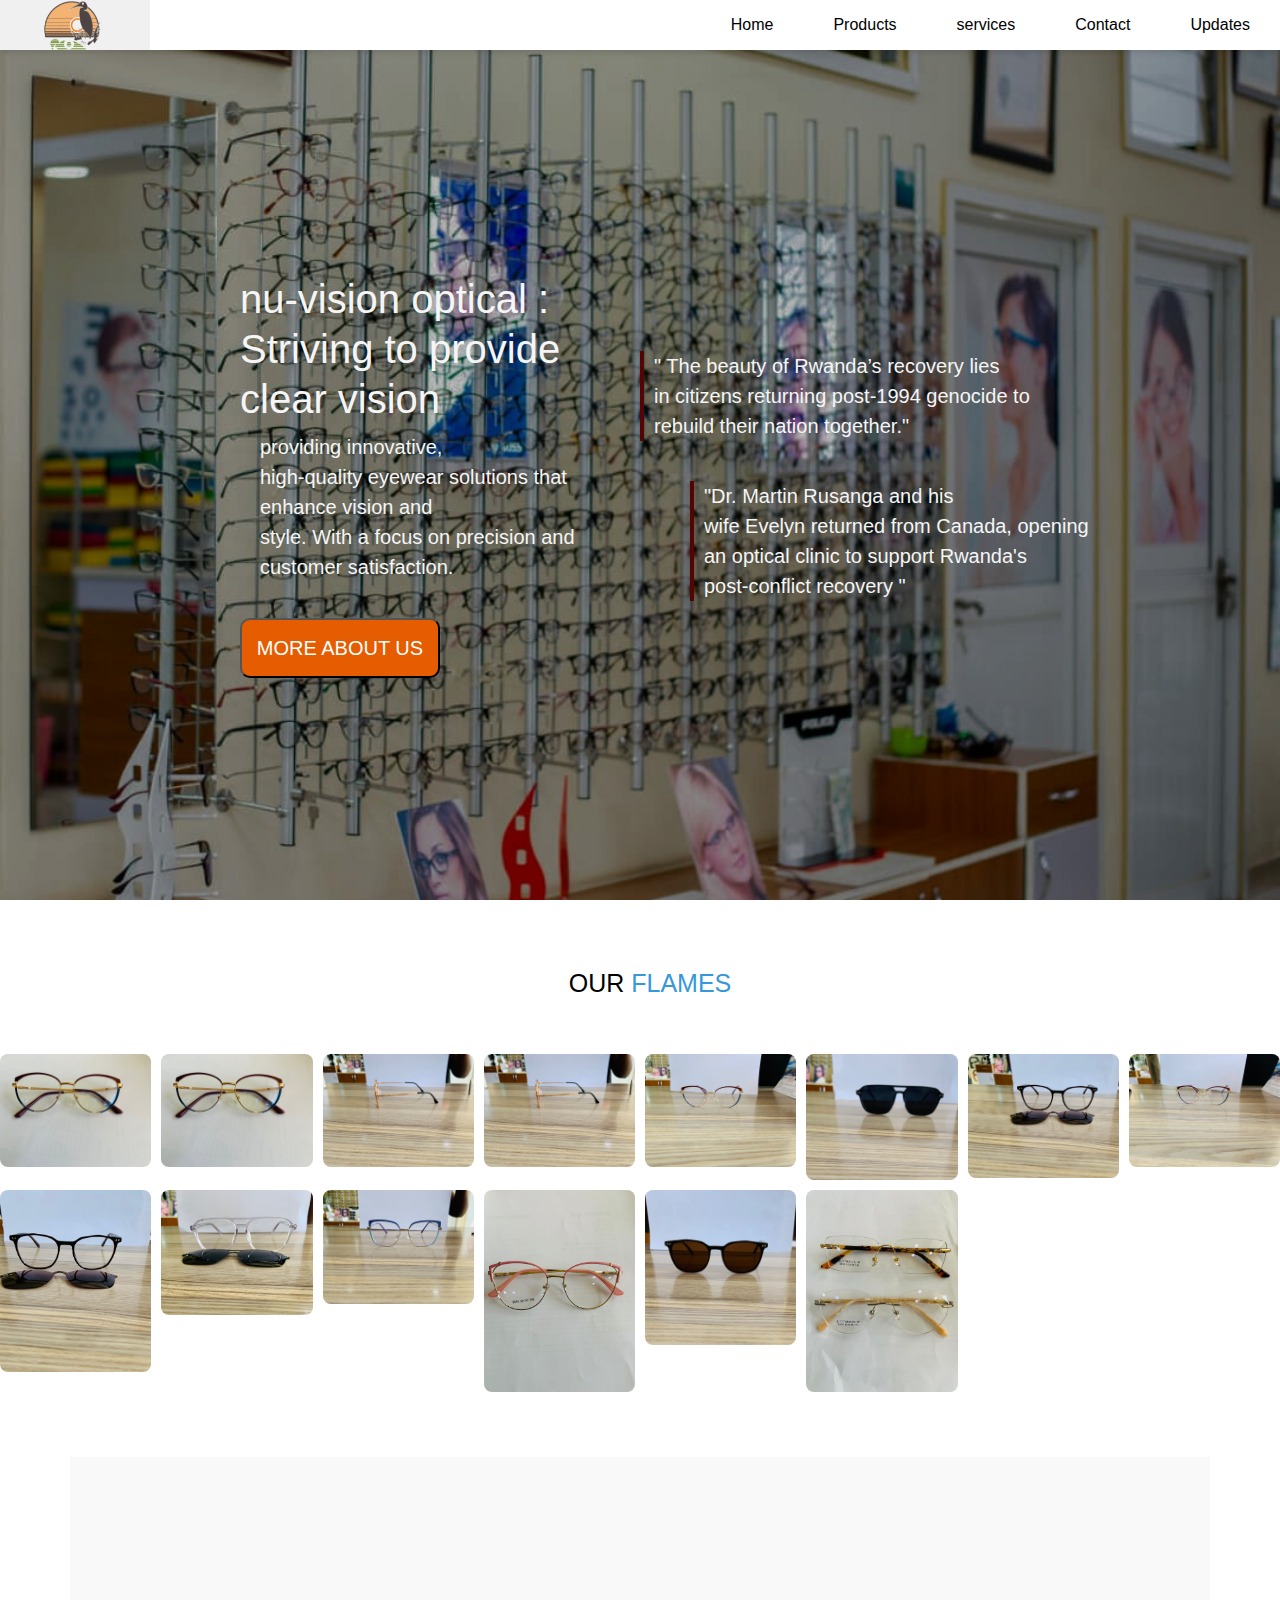
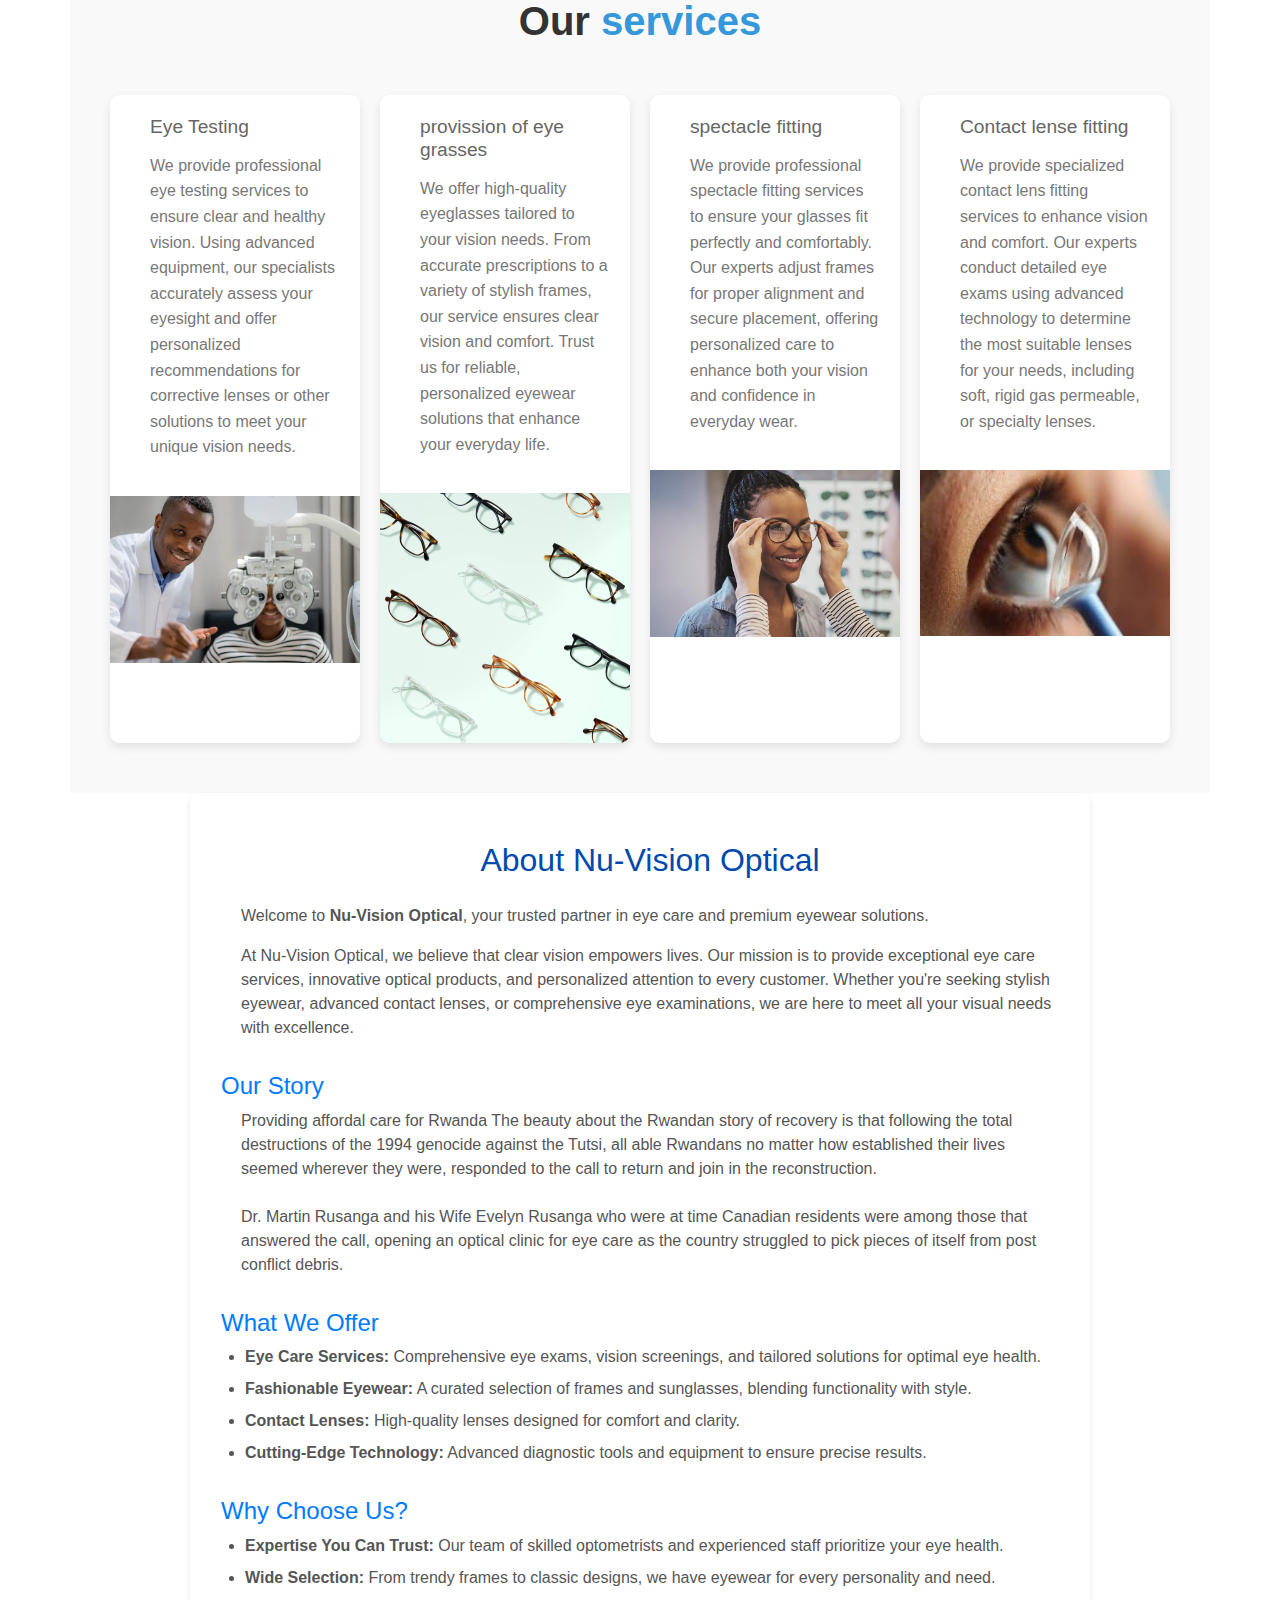
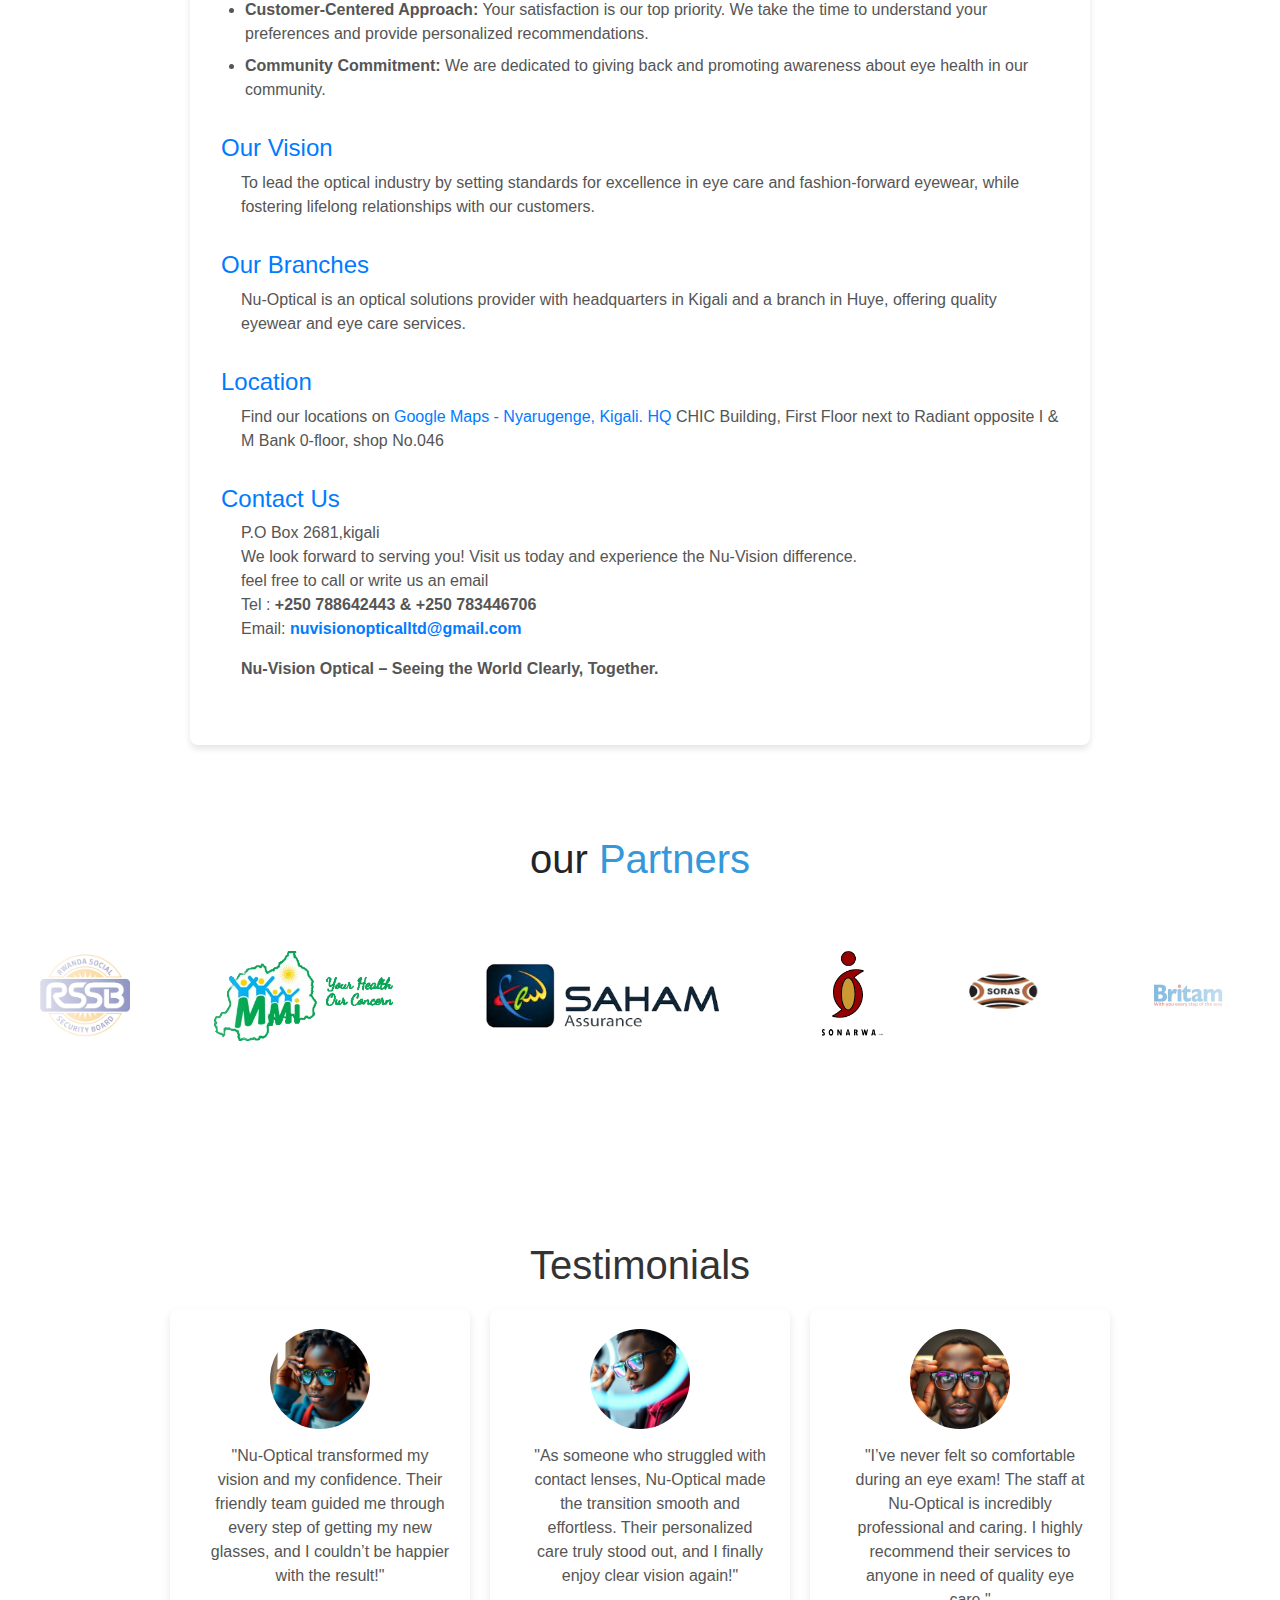
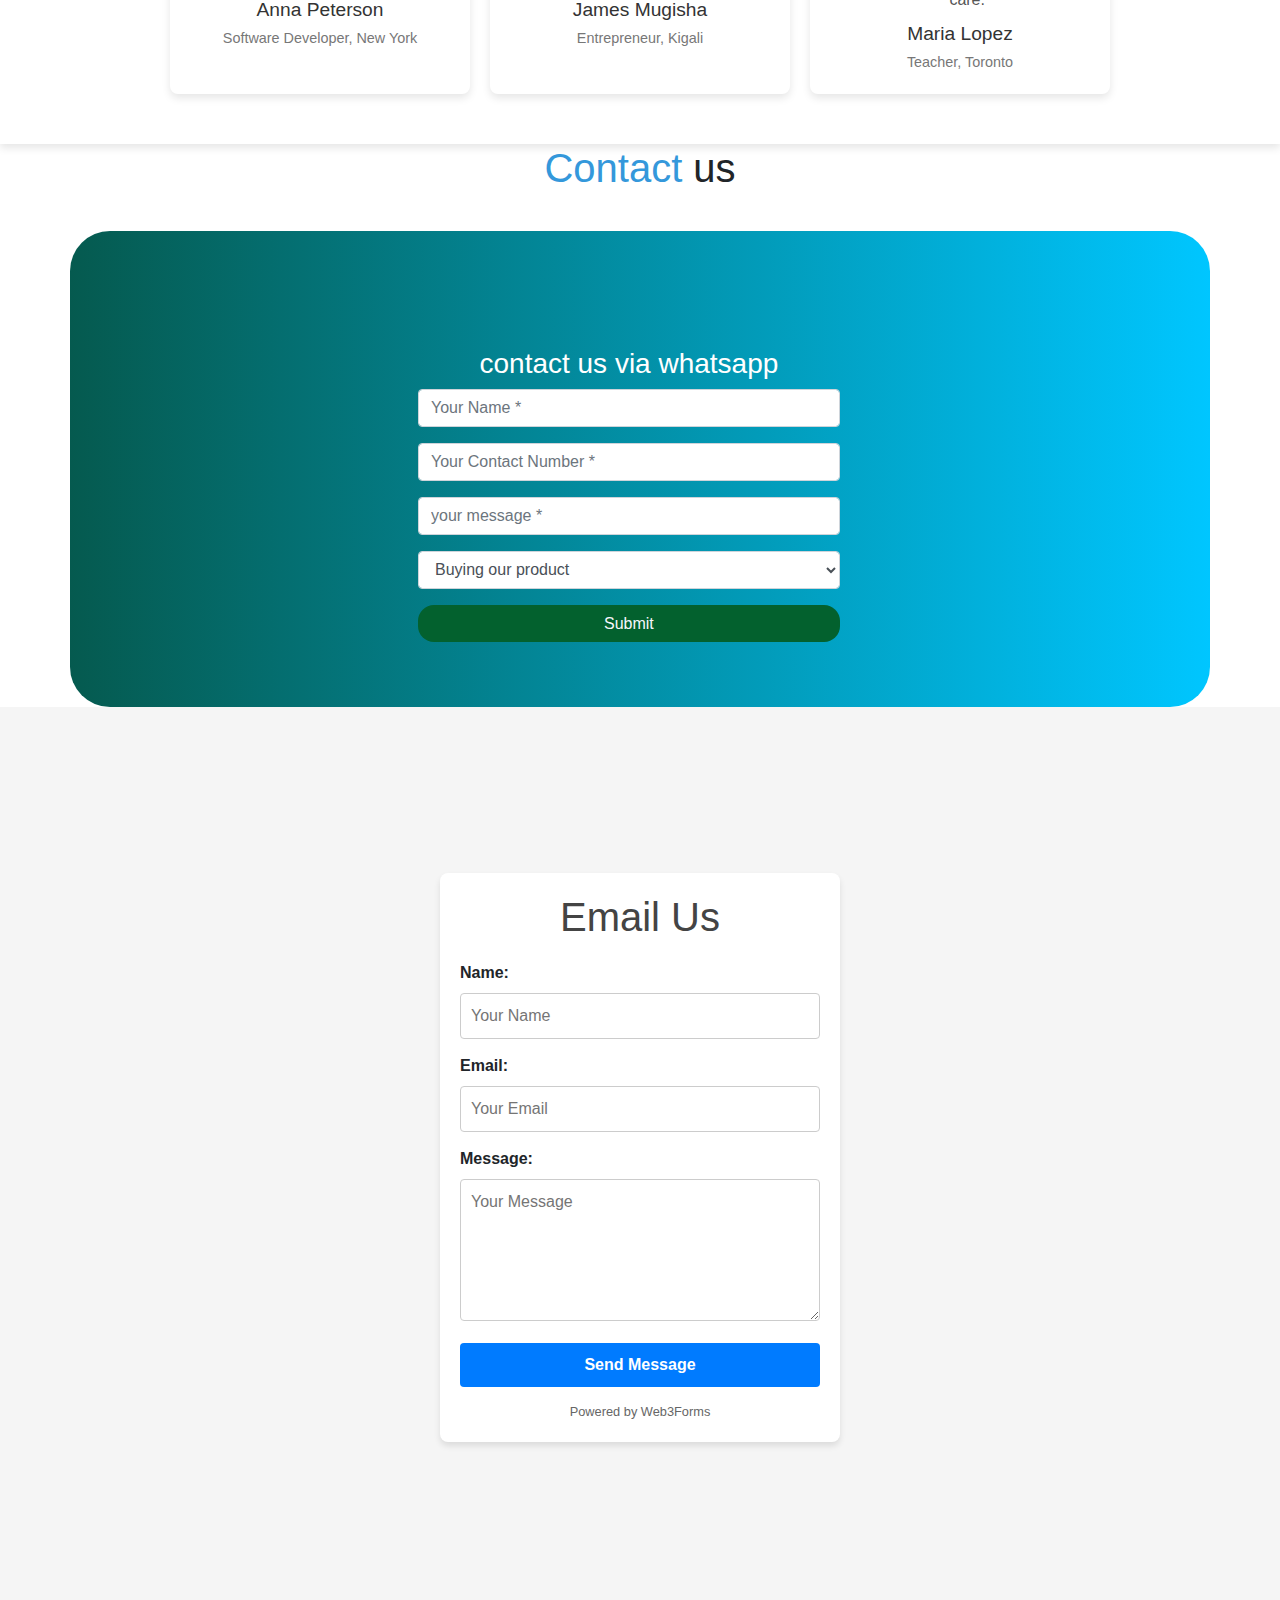
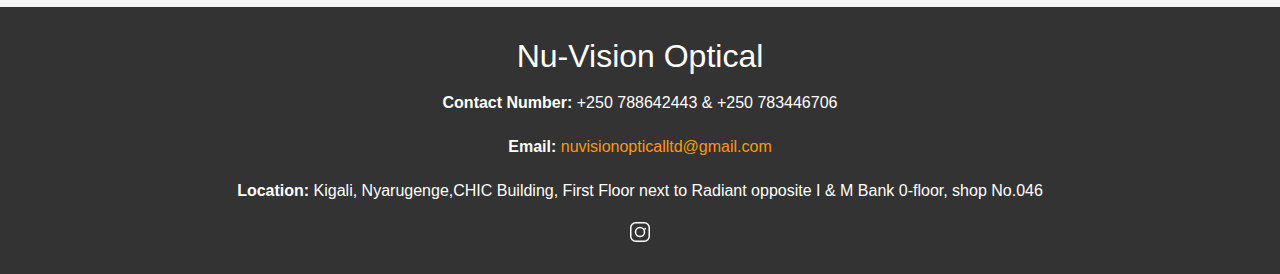
==== commit c0cca3fd: "index.html" ====
--- a/index.html
+++ b/index.html
@@ -210,7 +210,7 @@
                 P.O Box 2681,kigali <br>
                 We look forward to serving you! Visit us today and experience the Nu-Vision difference. <br>
                 feel free to call or write us an email <br>
-                Tel : <strong>+250 788642443 </strong><br>
+                Tel : <strong>+250 788642443 & +250 783446706</strong><br>
                 Email:<strong> <a href="https://mail.google.com/mail/u/0/#inbox?compose=CllgCHrfSnNNDKCTzTDXBdZjGrHwlclSkNxxlflBjXpDlJNhNhVlwTCKgBrnbVKBvqgJPlJKMqq">nuvisionopticalltd@gmail.com</a> </strong>
             </p>
             <p><strong>Nu-Vision Optical – Seeing the World Clearly, Together.</strong></p>
